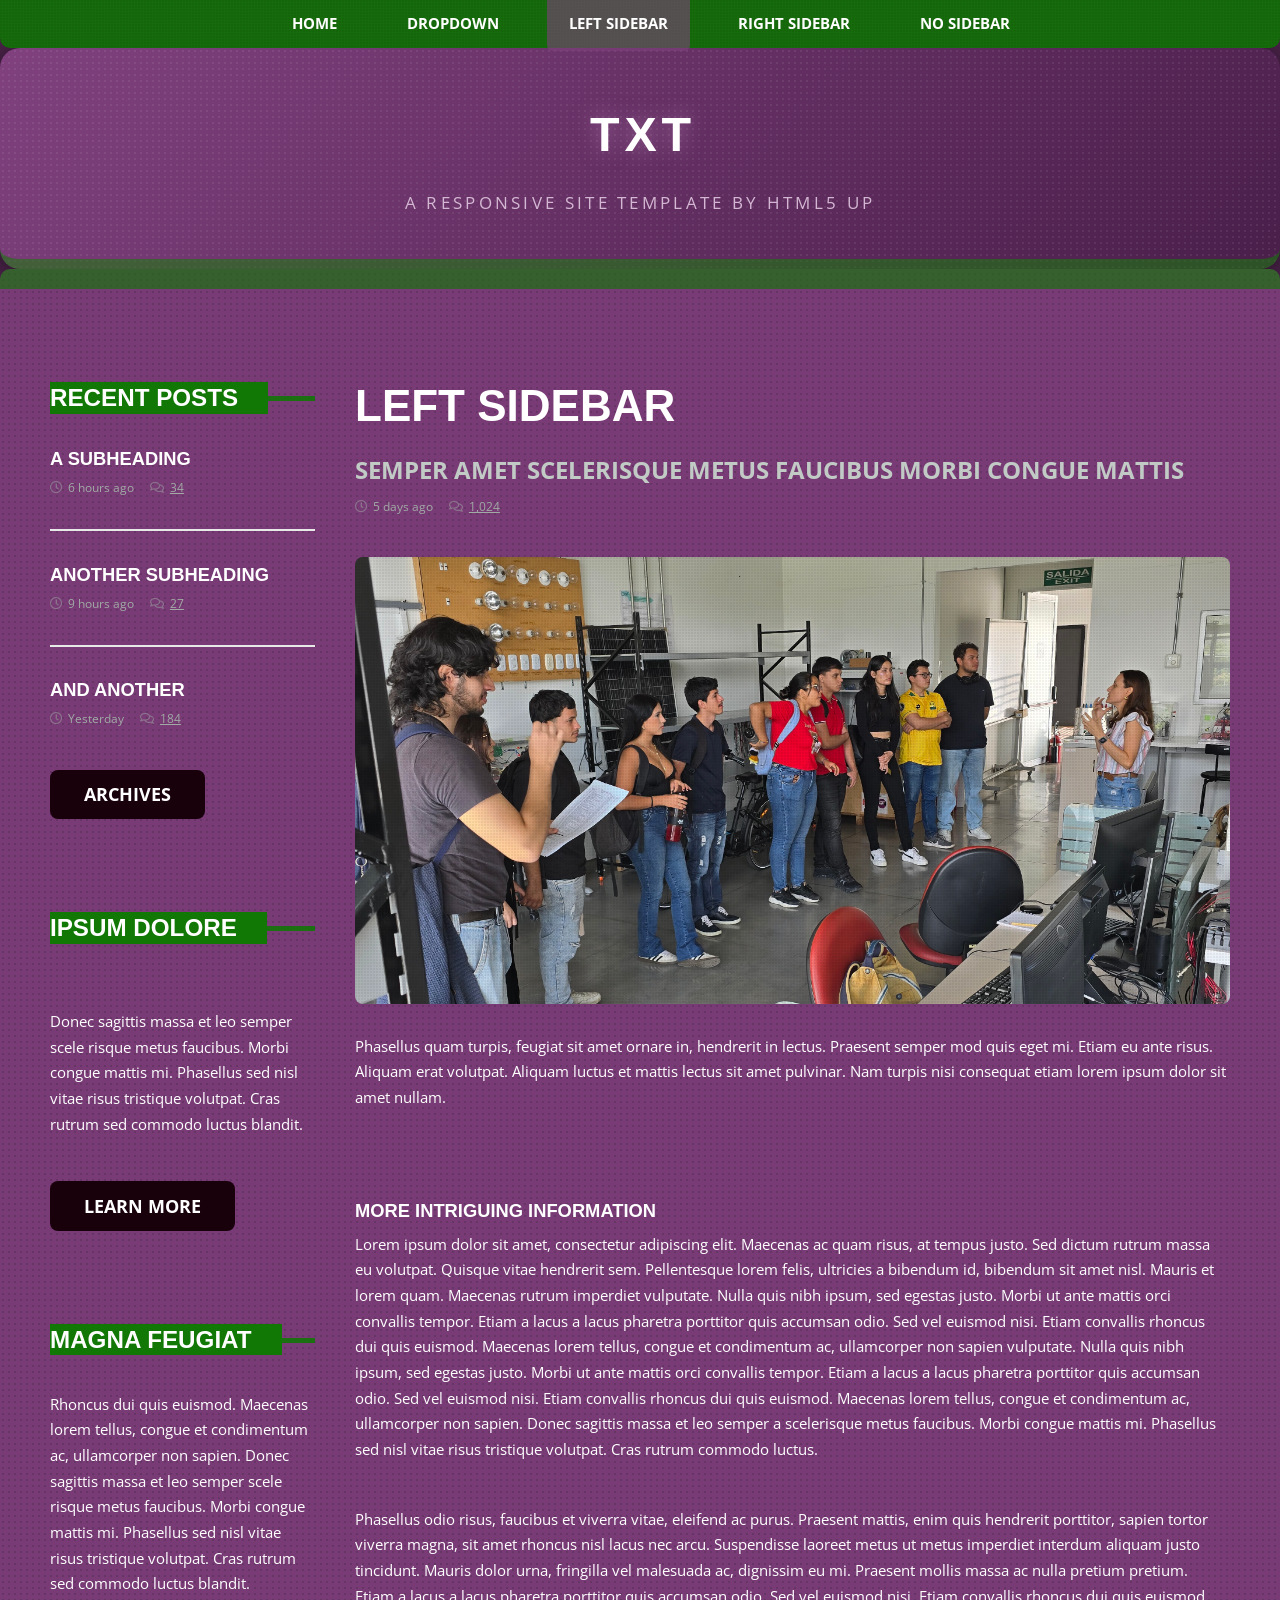
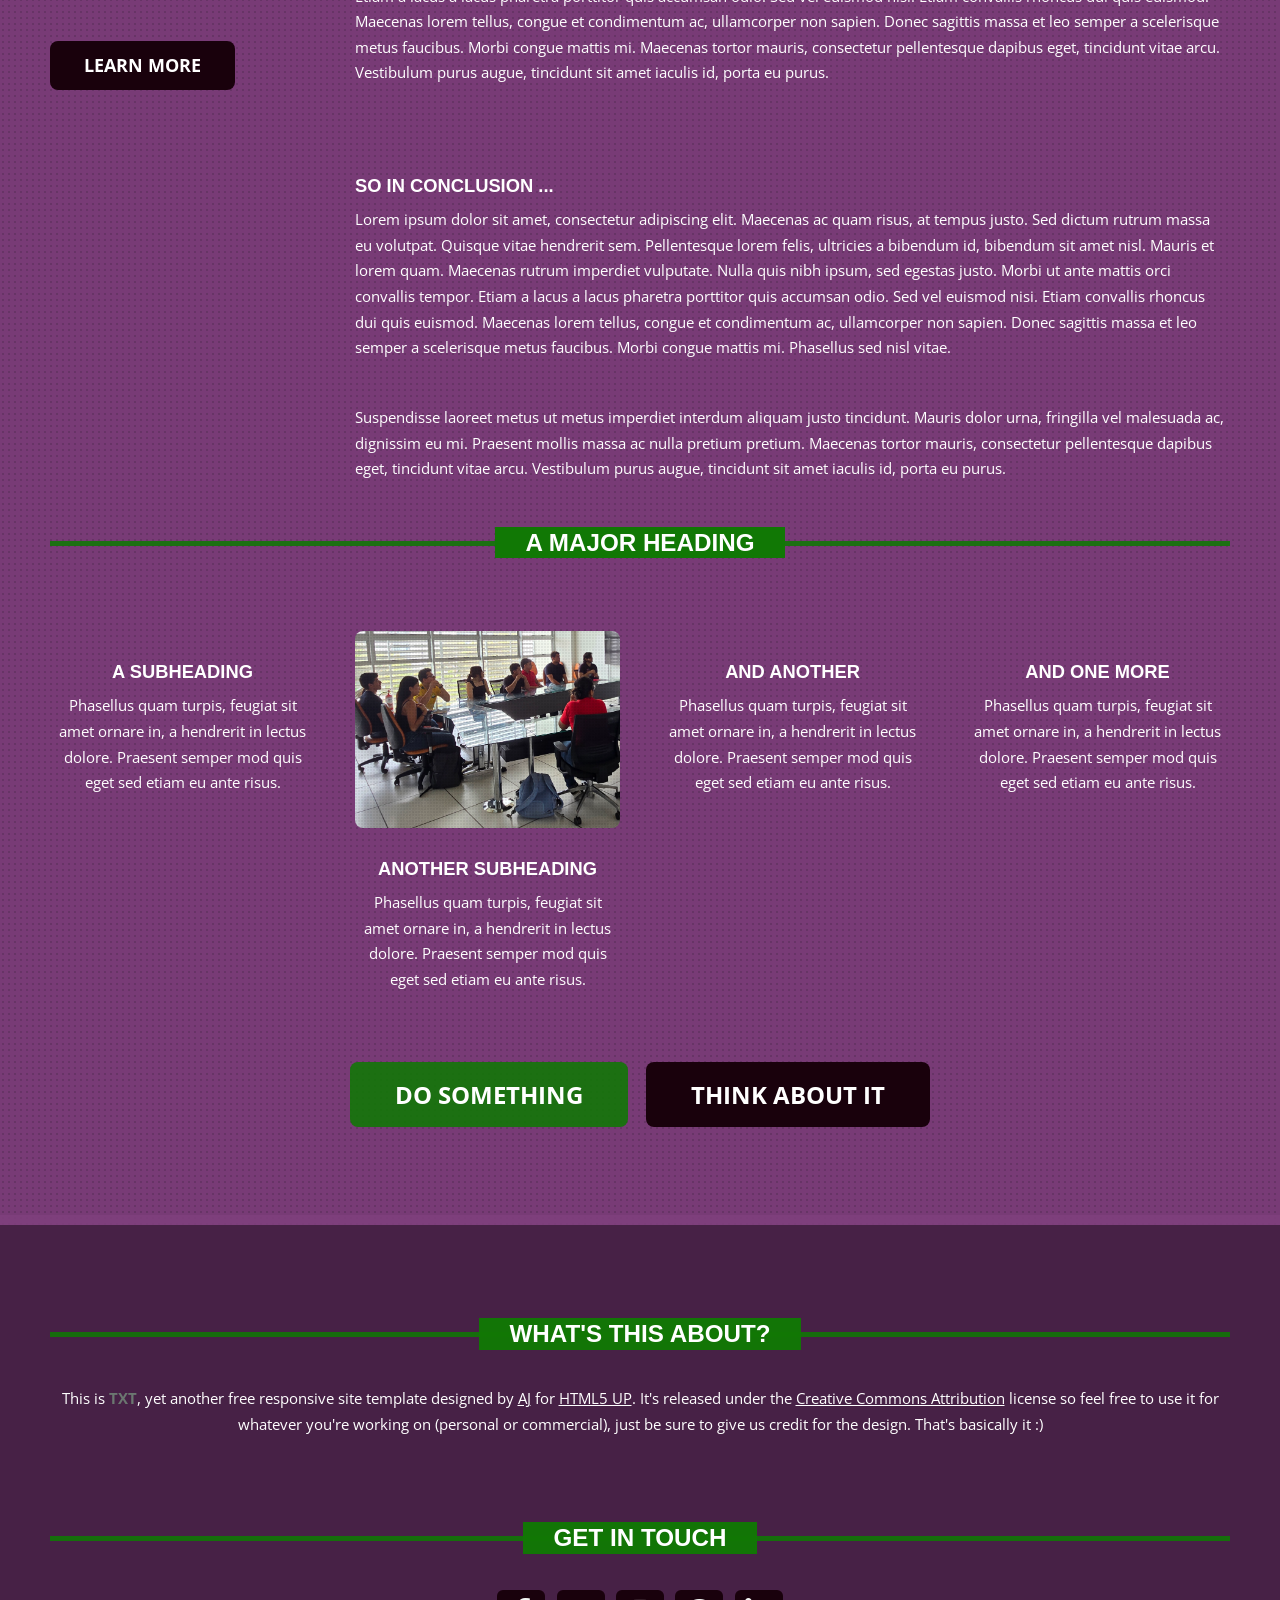
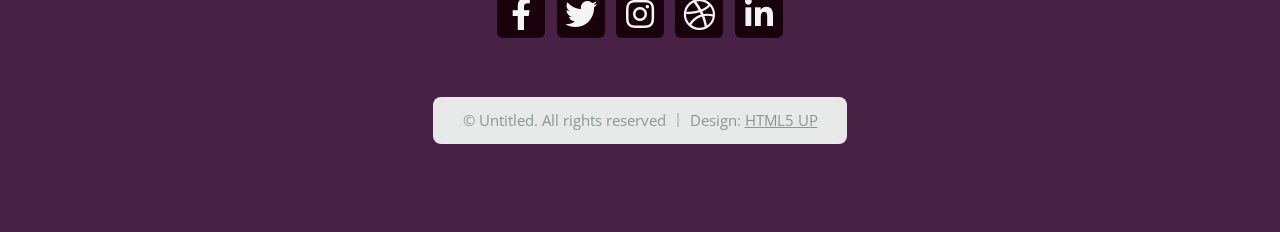
==== about_us.html @ 0527158d "News section added" ====
<!DOCTYPE HTML>
<!--
	TXT by HTML5 UP
	html5up.net | @ajlkn
	Free for personal and commercial use under the CCA 3.0 license (html5up.net/license)
-->
<html>
	<head>
		<title>Left Sidebar - TXT by HTML5 UP</title>
		<meta charset="utf-8" />
		<meta name="viewport" content="width=device-width, initial-scale=1, user-scalable=no" />
		<link rel="stylesheet" href="assets/css/main.css" />
	</head>
	<body class="is-preload">
		<div id="page-wrapper">

			<!-- Header -->
				<header id="header">
					<div class="logo container">
						<div>
							<h1><a href="index.html" id="logo">TXT</a></h1>
							<p>A responsive site template by HTML5 UP</p>
						</div>
					</div>
				</header>

			<!-- Nav -->
				<nav id="nav">
					<ul>
						<li><a href="index.html">Home</a></li>
						<li>
							<a href="#">Dropdown</a>
							<ul>
								<li><a href="#">Lorem ipsum dolor</a></li>
								<li><a href="#">Magna phasellus</a></li>
								<li>
									<a href="#">Phasellus consequat</a>
									<ul>
										<li><a href="#">Lorem ipsum dolor</a></li>
										<li><a href="#">Phasellus consequat</a></li>
										<li><a href="#">Magna phasellus</a></li>
										<li><a href="#">Etiam dolore nisl</a></li>
									</ul>
								</li>
								<li><a href="#">Veroeros feugiat</a></li>
							</ul>
						</li>
						<li class="current"><a href="left-sidebar.html">Left Sidebar</a></li>
						<li><a href="right-sidebar.html">Right Sidebar</a></li>
						<li><a href="no-sidebar.html">No Sidebar</a></li>
					</ul>
				</nav>

			<!-- Main -->
				<section id="main">
					<div class="container">
						<div class="row">
							<div class="col-3 col-12-medium">
								<div class="sidebar">

									<!-- Sidebar -->

										<!-- Recent Posts -->
											<section>
												<h2 class="major"><span>Recent Posts</span></h2>
												<ul class="divided">
													<li>
														<article class="box post-summary">
															<h3><a href="#">A Subheading</a></h3>
															<ul class="meta">
																<li class="icon fa-clock">6 hours ago</li>
																<li class="icon fa-comments"><a href="#">34</a></li>
															</ul>
														</article>
													</li>
													<li>
														<article class="box post-summary">
															<h3><a href="#">Another Subheading</a></h3>
															<ul class="meta">
																<li class="icon fa-clock">9 hours ago</li>
																<li class="icon fa-comments"><a href="#">27</a></li>
															</ul>
														</article>
													</li>
													<li>
														<article class="box post-summary">
															<h3><a href="#">And Another</a></h3>
															<ul class="meta">
																<li class="icon fa-clock">Yesterday</li>
																<li class="icon fa-comments"><a href="#">184</a></li>
															</ul>
														</article>
													</li>
												</ul>
												<a href="#" class="button alt">Archives</a>
											</section>

										<!-- Something -->
											<section>
												<h2 class="major"><span>Ipsum Dolore</span></h2>
												<a href="#" class="image featured"><img src="images/pic03.jpg" alt="" /></a>
												<p>
													Donec sagittis massa et leo semper scele risque metus faucibus. Morbi congue mattis mi.
													Phasellus sed nisl vitae risus tristique volutpat. Cras rutrum sed commodo luctus blandit.
												</p>
												<a href="#" class="button alt">Learn more</a>
											</section>

										<!-- Something -->
											<section>
												<h2 class="major"><span>Magna Feugiat</span></h2>
												<p>
													Rhoncus dui quis euismod. Maecenas lorem tellus, congue et condimentum ac, ullamcorper non sapien.
													Donec sagittis massa et leo semper scele risque metus faucibus. Morbi congue mattis mi.
													Phasellus sed nisl vitae risus tristique volutpat. Cras rutrum sed commodo luctus blandit.
												</p>
												<a href="#" class="button alt">Learn more</a>
											</section>

								</div>
							</div>
							<div class="col-9 col-12-medium imp-medium">
								<div class="content">

									<!-- Content -->

										<article class="box page-content">

											<header>
												<h2>Left Sidebar</h2>
												<p>Semper amet scelerisque metus faucibus morbi congue mattis</p>
												<ul class="meta">
													<li class="icon fa-clock">5 days ago</li>
													<li class="icon fa-comments"><a href="#">1,024</a></li>
												</ul>
											</header>

											<section>
												<span class="image featured"><img src="images/pic05.jpg" alt="" /></span>
												<p>
													Phasellus quam turpis, feugiat sit amet ornare in, hendrerit in lectus.
													Praesent semper mod quis eget mi. Etiam eu ante risus. Aliquam erat volutpat.
													Aliquam luctus et mattis lectus sit amet pulvinar. Nam turpis nisi
													consequat etiam lorem ipsum dolor sit amet nullam.
												</p>
											</section>

											<section>
												<h3>More intriguing information</h3>
												<p>
													Lorem ipsum dolor sit amet, consectetur adipiscing elit. Maecenas ac quam risus, at tempus
													justo. Sed dictum rutrum massa eu volutpat. Quisque vitae hendrerit sem. Pellentesque lorem felis,
													ultricies a bibendum id, bibendum sit amet nisl. Mauris et lorem quam. Maecenas rutrum imperdiet
													vulputate. Nulla quis nibh ipsum, sed egestas justo. Morbi ut ante mattis orci convallis tempor.
													Etiam a lacus a lacus pharetra porttitor quis accumsan odio. Sed vel euismod nisi. Etiam convallis
													rhoncus dui quis euismod. Maecenas lorem tellus, congue et condimentum ac, ullamcorper non sapien
													vulputate. Nulla quis nibh ipsum, sed egestas justo. Morbi ut ante mattis orci convallis tempor.
													Etiam a lacus a lacus pharetra porttitor quis accumsan odio. Sed vel euismod nisi. Etiam convallis
													rhoncus dui quis euismod. Maecenas lorem tellus, congue et condimentum ac, ullamcorper non sapien.
													Donec sagittis massa et leo semper a scelerisque metus faucibus. Morbi congue mattis mi.
													Phasellus sed nisl vitae risus tristique volutpat. Cras rutrum commodo luctus.
												</p>
												<p>
													Phasellus odio risus, faucibus et viverra vitae, eleifend ac purus. Praesent mattis, enim
													quis hendrerit porttitor, sapien tortor viverra magna, sit amet rhoncus nisl lacus nec arcu.
													Suspendisse laoreet metus ut metus imperdiet interdum aliquam justo tincidunt. Mauris dolor urna,
													fringilla vel malesuada ac, dignissim eu mi. Praesent mollis massa ac nulla pretium pretium.
													Etiam a lacus a lacus pharetra porttitor quis accumsan odio. Sed vel euismod nisi. Etiam convallis
													rhoncus dui quis euismod. Maecenas lorem tellus, congue et condimentum ac, ullamcorper non sapien.
													Donec sagittis massa et leo semper a scelerisque metus faucibus. Morbi congue mattis mi.
													Maecenas tortor mauris, consectetur pellentesque dapibus eget, tincidunt vitae arcu.
													Vestibulum purus augue, tincidunt sit amet iaculis id, porta eu purus.
												</p>
											</section>

											<section>
												<h3>So in conclusion ...</h3>
												<p>
													Lorem ipsum dolor sit amet, consectetur adipiscing elit. Maecenas ac quam risus, at tempus
													justo. Sed dictum rutrum massa eu volutpat. Quisque vitae hendrerit sem. Pellentesque lorem felis,
													ultricies a bibendum id, bibendum sit amet nisl. Mauris et lorem quam. Maecenas rutrum imperdiet
													vulputate. Nulla quis nibh ipsum, sed egestas justo. Morbi ut ante mattis orci convallis tempor.
													Etiam a lacus a lacus pharetra porttitor quis accumsan odio. Sed vel euismod nisi. Etiam convallis
													rhoncus dui quis euismod. Maecenas lorem tellus, congue et condimentum ac, ullamcorper non sapien.
													Donec sagittis massa et leo semper a scelerisque metus faucibus. Morbi congue mattis mi.
													Phasellus sed nisl vitae.
												</p>
												<p>
													Suspendisse laoreet metus ut metus imperdiet interdum aliquam justo tincidunt. Mauris dolor urna,
													fringilla vel malesuada ac, dignissim eu mi. Praesent mollis massa ac nulla pretium pretium.
													Maecenas tortor mauris, consectetur pellentesque dapibus eget, tincidunt vitae arcu.
													Vestibulum purus augue, tincidunt sit amet iaculis id, porta eu purus.
												</p>
											</section>

										</article>

								</div>
							</div>
							<div class="col-12">

								<!-- Features -->
									<section class="box features">
										<h2 class="major"><span>A Major Heading</span></h2>
										<div>
											<div class="row">
												<div class="col-3 col-6-medium col-12-small">

													<!-- Feature -->
														<section class="box feature">
															<a href="#" class="image featured"><img src="images/pic01.jpg" alt="" /></a>
															<h3><a href="#">A Subheading</a></h3>
															<p>
																Phasellus quam turpis, feugiat sit amet ornare in, a hendrerit in
																lectus dolore. Praesent semper mod quis eget sed etiam eu ante risus.
															</p>
														</section>

												</div>
												<div class="col-3 col-6-medium col-12-small">

													<!-- Feature -->
														<section class="box feature">
															<a href="#" class="image featured"><img src="images/pic02.jpg" alt="" /></a>
															<h3><a href="#">Another Subheading</a></h3>
															<p>
																Phasellus quam turpis, feugiat sit amet ornare in, a hendrerit in
																lectus dolore. Praesent semper mod quis eget sed etiam eu ante risus.
															</p>
														</section>

												</div>
												<div class="col-3 col-6-medium col-12-small">

													<!-- Feature -->
														<section class="box feature">
															<a href="#" class="image featured"><img src="images/pic03.jpg" alt="" /></a>
															<h3><a href="#">And Another</a></h3>
															<p>
																Phasellus quam turpis, feugiat sit amet ornare in, a hendrerit in
																lectus dolore. Praesent semper mod quis eget sed etiam eu ante risus.
															</p>
														</section>

												</div>
												<div class="col-3 col-6-medium col-12-small">

													<!-- Feature -->
														<section class="box feature">
															<a href="#" class="image featured"><img src="images/pic04.jpg" alt="" /></a>
															<h3><a href="#">And One More</a></h3>
															<p>
																Phasellus quam turpis, feugiat sit amet ornare in, a hendrerit in
																lectus dolore. Praesent semper mod quis eget sed etiam eu ante risus.
															</p>
														</section>

												</div>
												<div class="col-12">
													<ul class="actions">
														<li><a href="#" class="button large">Do Something</a></li>
														<li><a href="#" class="button alt large">Think About It</a></li>
													</ul>
												</div>
											</div>
										</div>
									</section>

							</div>
						</div>
					</div>
				</section>

			<!-- Footer -->
				<footer id="footer">
					<div class="container">
						<div class="row gtr-200">
							<div class="col-12">

								<!-- About -->
									<section>
										<h2 class="major"><span>What's this about?</span></h2>
										<p>
											This is <strong>TXT</strong>, yet another free responsive site template designed by
											<a href="http://twitter.com/ajlkn">AJ</a> for <a href="http://html5up.net">HTML5 UP</a>. It's released under the
											<a href="http://html5up.net/license/">Creative Commons Attribution</a> license so feel free to use it for
											whatever you're working on (personal or commercial), just be sure to give us credit for the design.
											That's basically it :)
										</p>
									</section>

							</div>
							<div class="col-12">

								<!-- Contact -->
									<section>
										<h2 class="major"><span>Get in touch</span></h2>
										<ul class="contact">
											<li><a class="icon brands fa-facebook-f" href="#"><span class="label">Facebook</span></a></li>
											<li><a class="icon brands fa-twitter" href="#"><span class="label">Twitter</span></a></li>
											<li><a class="icon brands fa-instagram" href="#"><span class="label">Instagram</span></a></li>
											<li><a class="icon brands fa-dribbble" href="#"><span class="label">Dribbble</span></a></li>
											<li><a class="icon brands fa-linkedin-in" href="#"><span class="label">LinkedIn</span></a></li>
										</ul>
									</section>

							</div>
						</div>

						<!-- Copyright -->
							<div id="copyright">
								<ul class="menu">
									<li>&copy; Untitled. All rights reserved</li><li>Design: <a href="http://html5up.net">HTML5 UP</a></li>
								</ul>
							</div>

					</div>
				</footer>

		</div>

		<!-- Scripts -->
			<script src="assets/js/jquery.min.js"></script>
			<script src="assets/js/jquery.dropotron.min.js"></script>
			<script src="assets/js/jquery.scrolly.min.js"></script>
			<script src="assets/js/browser.min.js"></script>
			<script src="assets/js/breakpoints.min.js"></script>
			<script src="assets/js/util.js"></script>
			<script src="assets/js/main.js"></script>

	</body>
</html>
---- assets/css/main.css ----
@import url("fontawesome-all.min.css");
@import url("https://fonts.googleapis.com/css?family=Open+Sans:400,400italic,700,700italic|Open+Sans+Condensed:700");

/*
	TXT by HTML5 UP
	html5up.net | @ajlkn
	Free for personal and commercial use under the CCA 3.0 license (html5up.net/license)
*/

html, body, div, span, applet, object,
iframe, h1, h2, h3, h4, h5, h6, p, blockquote,
pre, a, abbr, acronym, address, big, cite,
code, del, dfn, em, img, ins, kbd, q, s, samp,
small, strike, strong, sub, sup, tt, var, b,
u, i, center, dl, dt, dd, ol, ul, li, fieldset,
form, label, legend, table, caption, tbody,
tfoot, thead, tr, th, td, article, aside,
canvas, details, embed, figure, figcaption,
footer, header, hgroup, menu, nav, output, ruby,
section, summary, time, mark, audio, video {
	margin: 0;
	padding: 0;
	border: 0;
	font-size: 100%;
	font: inherit;
	vertical-align: baseline;}

article, aside, details, figcaption, figure,
footer, header, hgroup, menu, nav, section {
	display: block;}

body {
	line-height: 1;
}

ol, ul {
	list-style: none;
}

blockquote, q {
	quotes: none;
}

	blockquote:before, blockquote:after, q:before, q:after {
		content: '';
		content: none;
	}

table {
	border-collapse: collapse;
	border-spacing: 0;
}

body {
	-webkit-text-size-adjust: none;
}

mark {
	background-color: transparent;
	color: inherit;
}

input::-moz-focus-inner {
	border: 0;
	padding: 0;
}

input, select, textarea {
	-moz-appearance: none;
	-webkit-appearance: none;
	-ms-appearance: none;
	appearance: none;
}

/* Basic */

	html {
		box-sizing: border-box;
	}

	*, *:before, *:after {
		box-sizing: inherit;
	}

	body {
		background: #472146;
	}

		body.is-preload *, body.is-preload *:before, body.is-preload *:after {
			-moz-animation: none !important;
			-webkit-animation: none !important;
			-ms-animation: none !important;
			animation: none !important;
			-moz-transition: none !important;
			-webkit-transition: none !important;
			-ms-transition: none !important;
			transition: none !important;
		}

	body, input, textarea, select {
		font-family: 'Open Sans', sans-serif;
		font-weight: 400;
		color: #fff;
		font-size: 13pt;
		line-height: 2em;
	}

	h1, h2, h3, h4, h5, h6 {
		font-family: 'Helvetica', sans-serif;
		font-weight: 700;
		text-transform: uppercase;
		color: #fff;
		margin: 0 0 0.5em 0;
		line-height: 1.3;
	}

	h1 a, h2 a, h3 a, h4 a, h5 a, h6 a {
		text-decoration: none;
		color: inherit;
	}

	h2 {
		font-size: 1.65em;
	}

		h2.major {
			position: relative;
			border-top: solid 5px #107805e1;
			font-size: 1.65em;
			text-align: center;
			margin: 0 0 3em 0;
			top: 0.775em;
		}

			h2.major span {
				background: #117805;
				position: relative;
				display: inline-block;
				top: -0.775em;
				padding: 0 1.25em 0 1.25em;
			}

	h3, h4 {
		font-size: 1.25em;
	}

	a {
		color: #006376;
		text-decoration: underline;
	}

		a:hover {
			text-decoration: none;
		}

	b, strong {
		font-weight: 700;
		color: #6b7770;
	}

	i, em {
		font-style: italic;
	}

	br.clear {
		clear: both;
	}

	sub {
		position: relative;
		top: 0.5em;
		font-size: 0.8em;
	}

	sup {
		position: relative;
		top: -0.5em;
		font-size: 0.8em;
	}

	hr {
		border: 0;
		border-top: solid 2px #E7EAE8;
		margin: 0 0 3em 0;
	}

	blockquote {
		border-left: solid 5px #E7EAE8;
		padding: 1em 0 1em 1.5em;
		font-style: italic;
	}

	p, ul, ol, dl, table {
		margin-bottom: 3em;
	}

/* Section/Article */

	section, article {
		margin-bottom: 6em;
	}

		section > :last-child, section:last-child, article > :last-child, article:last-child {
			margin-bottom: 0;
		}

	header > p {
		display: block;
		font-family: 'Open Sans Condensed', sans-serif;
		font-weight: 700;
		text-transform: uppercase;
		color: #c1cac5;
	}

/* Container */

	.container {
		margin: 0 auto;
		max-width: 100%;
		width: 64em;
	}

		@media screen and (max-width: 1680px) {

			.container {
				width: 75em;
			}

		}

		@media screen and (max-width: 1280px) {

			.container {
				width: calc(100% - 100px);
			}

		}

		@media screen and (max-width: 980px) {

			.container {
				width: calc(100% - 100px);
			}

		}

		@media screen and (max-width: 736px) {

			.container {
				width: calc(100% - 40px);
			}

		}

		@media screen and (max-width: 360px) {

			.container {
				width: calc(100% - 30px);
			}

		}

/* Row */

	.row {
		display: flex;
		flex-wrap: wrap;
		box-sizing: border-box;
		align-items: stretch;
	}

		.row > * {
			box-sizing: border-box;
		}

		.row.gtr-uniform > * > :last-child {
			margin-bottom: 0;
		}

		.row.aln-left {
			justify-content: flex-start;
		}

		.row.aln-center {
			justify-content: center;
		}

		.row.aln-right {
			justify-content: flex-end;
		}

		.row.aln-top {
			align-items: flex-start;
		}

		.row.aln-middle {
			align-items: center;
		}

		.row.aln-bottom {
			align-items: flex-end;
		}

		.row > .imp {
			order: -1;
		}

		.row > .col-1 {
			width: 8.33333%;
		}

		.row > .off-1 {
			margin-left: 8.33333%;
		}

		.row > .col-2 {
			width: 16.66667%;
		}

		.row > .off-2 {
			margin-left: 16.66667%;
		}

		.row > .col-3 {
			width: 25%;
		}

		.row > .off-3 {
			margin-left: 25%;
		}

		.row > .col-4 {
			width: 33.33333%;
		}

		.row > .off-4 {
			margin-left: 33.33333%;
		}

		.row > .col-5 {
			width: 41.66667%;
		}

		.row > .off-5 {
			margin-left: 41.66667%;
		}

		.row > .col-6 {
			width: 50%;
		}

		.row > .off-6 {
			margin-left: 50%;
		}

		.row > .col-7 {
			width: 58.33333%;
		}

		.row > .off-7 {
			margin-left: 58.33333%;
		}

		.row > .col-8 {
			width: 66.66667%;
		}

		.row > .off-8 {
			margin-left: 66.66667%;
		}

		.row > .col-9 {
			width: 75%;
		}

		.row > .off-9 {
			margin-left: 75%;
		}

		.row > .col-10 {
			width: 83.33333%;
		}

		.row > .off-10 {
			margin-left: 83.33333%;
		}

		.row > .col-11 {
			width: 91.66667%;
		}

		.row > .off-11 {
			margin-left: 91.66667%;
		}

		.row > .col-12 {
			width: 100%;
		}

		.row > .off-12 {
			margin-left: 100%;
		}

		.row.gtr-0 {
			margin-top: 0px;
			margin-left: 0px;
		}

			.row.gtr-0 > * {
				padding: 0px 0 0 0px;
			}

			.row.gtr-0.gtr-uniform {
				margin-top: 0px;
			}

				.row.gtr-0.gtr-uniform > * {
					padding-top: 0px;
				}

		.row.gtr-25 {
			margin-top: -12.5px;
			margin-left: -12.5px;
		}

			.row.gtr-25 > * {
				padding: 12.5px 0 0 12.5px;
			}

			.row.gtr-25.gtr-uniform {
				margin-top: -12.5px;
			}

				.row.gtr-25.gtr-uniform > * {
					padding-top: 12.5px;
				}

		.row.gtr-50 {
			margin-top: -25px;
			margin-left: -25px;
		}

			.row.gtr-50 > * {
				padding: 25px 0 0 25px;
			}

			.row.gtr-50.gtr-uniform {
				margin-top: -25px;
			}

				.row.gtr-50.gtr-uniform > * {
					padding-top: 25px;
				}

		.row {
			margin-top: -50px;
			margin-left: -50px;
		}

			.row > * {
				padding: 50px 0 0 50px;
			}

			.row.gtr-uniform {
				margin-top: -50px;
			}

				.row.gtr-uniform > * {
					padding-top: 50px;
				}

		.row.gtr-150 {
			margin-top: -75px;
			margin-left: -75px;
		}

			.row.gtr-150 > * {
				padding: 75px 0 0 75px;
			}

			.row.gtr-150.gtr-uniform {
				margin-top: -75px;
			}

				.row.gtr-150.gtr-uniform > * {
					padding-top: 75px;
				}

		.row.gtr-200 {
			margin-top: -100px;
			margin-left: -100px;
		}

			.row.gtr-200 > * {
				padding: 100px 0 0 100px;
			}

			.row.gtr-200.gtr-uniform {
				margin-top: -100px;
			}

				.row.gtr-200.gtr-uniform > * {
					padding-top: 100px;
				}

		@media screen and (max-width: 1680px) {

			.row {
				display: flex;
				flex-wrap: wrap;
				box-sizing: border-box;
				align-items: stretch;
			}

				.row > * {
					box-sizing: border-box;
				}

				.row.gtr-uniform > * > :last-child {
					margin-bottom: 0;
				}

				.row.aln-left {
					justify-content: flex-start;
				}

				.row.aln-center {
					justify-content: center;
				}

				.row.aln-right {
					justify-content: flex-end;
				}

				.row.aln-top {
					align-items: flex-start;
				}

				.row.aln-middle {
					align-items: center;
				}

				.row.aln-bottom {
					align-items: flex-end;
				}

				.row > .imp-xlarge {
					order: -1;
				}

				.row > .col-1-xlarge {
					width: 8.33333%;
				}

				.row > .off-1-xlarge {
					margin-left: 8.33333%;
				}

				.row > .col-2-xlarge {
					width: 16.66667%;
				}

				.row > .off-2-xlarge {
					margin-left: 16.66667%;
				}

				.row > .col-3-xlarge {
					width: 25%;
				}

				.row > .off-3-xlarge {
					margin-left: 25%;
				}

				.row > .col-4-xlarge {
					width: 33.33333%;
				}

				.row > .off-4-xlarge {
					margin-left: 33.33333%;
				}

				.row > .col-5-xlarge {
					width: 41.66667%;
				}

				.row > .off-5-xlarge {
					margin-left: 41.66667%;
				}

				.row > .col-6-xlarge {
					width: 50%;
				}

				.row > .off-6-xlarge {
					margin-left: 50%;
				}

				.row > .col-7-xlarge {
					width: 58.33333%;
				}

				.row > .off-7-xlarge {
					margin-left: 58.33333%;
				}

				.row > .col-8-xlarge {
					width: 66.66667%;
				}

				.row > .off-8-xlarge {
					margin-left: 66.66667%;
				}

				.row > .col-9-xlarge {
					width: 75%;
				}

				.row > .off-9-xlarge {
					margin-left: 75%;
				}

				.row > .col-10-xlarge {
					width: 83.33333%;
				}

				.row > .off-10-xlarge {
					margin-left: 83.33333%;
				}

				.row > .col-11-xlarge {
					width: 91.66667%;
				}

				.row > .off-11-xlarge {
					margin-left: 91.66667%;
				}

				.row > .col-12-xlarge {
					width: 100%;
				}

				.row > .off-12-xlarge {
					margin-left: 100%;
				}

				.row.gtr-0 {
					margin-top: 0px;
					margin-left: 0px;
				}

					.row.gtr-0 > * {
						padding: 0px 0 0 0px;
					}

					.row.gtr-0.gtr-uniform {
						margin-top: 0px;
					}

						.row.gtr-0.gtr-uniform > * {
							padding-top: 0px;
						}

				.row.gtr-25 {
					margin-top: -12.5px;
					margin-left: -12.5px;
				}

					.row.gtr-25 > * {
						padding: 12.5px 0 0 12.5px;
					}

					.row.gtr-25.gtr-uniform {
						margin-top: -12.5px;
					}

						.row.gtr-25.gtr-uniform > * {
							padding-top: 12.5px;
						}

				.row.gtr-50 {
					margin-top: -25px;
					margin-left: -25px;
				}

					.row.gtr-50 > * {
						padding: 25px 0 0 25px;
					}

					.row.gtr-50.gtr-uniform {
						margin-top: -25px;
					}

						.row.gtr-50.gtr-uniform > * {
							padding-top: 25px;
						}

				.row {
					margin-top: -50px;
					margin-left: -50px;
				}

					.row > * {
						padding: 50px 0 0 50px;
					}

					.row.gtr-uniform {
						margin-top: -50px;
					}

						.row.gtr-uniform > * {
							padding-top: 50px;
						}

				.row.gtr-150 {
					margin-top: -75px;
					margin-left: -75px;
				}

					.row.gtr-150 > * {
						padding: 75px 0 0 75px;
					}

					.row.gtr-150.gtr-uniform {
						margin-top: -75px;
					}

						.row.gtr-150.gtr-uniform > * {
							padding-top: 75px;
						}

				.row.gtr-200 {
					margin-top: -100px;
					margin-left: -100px;
				}

					.row.gtr-200 > * {
						padding: 100px 0 0 100px;
					}

					.row.gtr-200.gtr-uniform {
						margin-top: -100px;
					}

						.row.gtr-200.gtr-uniform > * {
							padding-top: 100px;
						}

		}

		@media screen and (max-width: 1280px) {

			.row {
				display: flex;
				flex-wrap: wrap;
				box-sizing: border-box;
				align-items: stretch;
			}

				.row > * {
					box-sizing: border-box;
				}

				.row.gtr-uniform > * > :last-child {
					margin-bottom: 0;
				}

				.row.aln-left {
					justify-content: flex-start;
				}

				.row.aln-center {
					justify-content: center;
				}

				.row.aln-right {
					justify-content: flex-end;
				}

				.row.aln-top {
					align-items: flex-start;
				}

				.row.aln-middle {
					align-items: center;
				}

				.row.aln-bottom {
					align-items: flex-end;
				}

				.row > .imp-large {
					order: -1;
				}

				.row > .col-1-large {
					width: 8.33333%;
				}

				.row > .off-1-large {
					margin-left: 8.33333%;
				}

				.row > .col-2-large {
					width: 16.66667%;
				}

				.row > .off-2-large {
					margin-left: 16.66667%;
				}

				.row > .col-3-large {
					width: 25%;
				}

				.row > .off-3-large {
					margin-left: 25%;
				}

				.row > .col-4-large {
					width: 33.33333%;
				}

				.row > .off-4-large {
					margin-left: 33.33333%;
				}

				.row > .col-5-large {
					width: 41.66667%;
				}

				.row > .off-5-large {
					margin-left: 41.66667%;
				}

				.row > .col-6-large {
					width: 50%;
				}

				.row > .off-6-large {
					margin-left: 50%;
				}

				.row > .col-7-large {
					width: 58.33333%;
				}

				.row > .off-7-large {
					margin-left: 58.33333%;
				}

				.row > .col-8-large {
					width: 66.66667%;
				}

				.row > .off-8-large {
					margin-left: 66.66667%;
				}

				.row > .col-9-large {
					width: 75%;
				}

				.row > .off-9-large {
					margin-left: 75%;
				}

				.row > .col-10-large {
					width: 83.33333%;
				}

				.row > .off-10-large {
					margin-left: 83.33333%;
				}

				.row > .col-11-large {
					width: 91.66667%;
				}

				.row > .off-11-large {
					margin-left: 91.66667%;
				}

				.row > .col-12-large {
					width: 100%;
				}

				.row > .off-12-large {
					margin-left: 100%;
				}

				.row.gtr-0 {
					margin-top: 0px;
					margin-left: 0px;
				}

					.row.gtr-0 > * {
						padding: 0px 0 0 0px;
					}

					.row.gtr-0.gtr-uniform {
						margin-top: 0px;
					}

						.row.gtr-0.gtr-uniform > * {
							padding-top: 0px;
						}

				.row.gtr-25 {
					margin-top: -10px;
					margin-left: -10px;
				}

					.row.gtr-25 > * {
						padding: 10px 0 0 10px;
					}

					.row.gtr-25.gtr-uniform {
						margin-top: -10px;
					}

						.row.gtr-25.gtr-uniform > * {
							padding-top: 10px;
						}

				.row.gtr-50 {
					margin-top: -20px;
					margin-left: -20px;
				}

					.row.gtr-50 > * {
						padding: 20px 0 0 20px;
					}

					.row.gtr-50.gtr-uniform {
						margin-top: -20px;
					}

						.row.gtr-50.gtr-uniform > * {
							padding-top: 20px;
						}

				.row {
					margin-top: -40px;
					margin-left: -40px;
				}

					.row > * {
						padding: 40px 0 0 40px;
					}

					.row.gtr-uniform {
						margin-top: -40px;
					}

						.row.gtr-uniform > * {
							padding-top: 40px;
						}

				.row.gtr-150 {
					margin-top: -60px;
					margin-left: -60px;
				}

					.row.gtr-150 > * {
						padding: 60px 0 0 60px;
					}

					.row.gtr-150.gtr-uniform {
						margin-top: -60px;
					}

						.row.gtr-150.gtr-uniform > * {
							padding-top: 60px;
						}

				.row.gtr-200 {
					margin-top: -80px;
					margin-left: -80px;
				}

					.row.gtr-200 > * {
						padding: 80px 0 0 80px;
					}

					.row.gtr-200.gtr-uniform {
						margin-top: -80px;
					}

						.row.gtr-200.gtr-uniform > * {
							padding-top: 80px;
						}

		}

		@media screen and (max-width: 980px) {

			.row {
				display: flex;
				flex-wrap: wrap;
				box-sizing: border-box;
				align-items: stretch;
			}

				.row > * {
					box-sizing: border-box;
				}

				.row.gtr-uniform > * > :last-child {
					margin-bottom: 0;
				}

				.row.aln-left {
					justify-content: flex-start;
				}

				.row.aln-center {
					justify-content: center;
				}

				.row.aln-right {
					justify-content: flex-end;
				}

				.row.aln-top {
					align-items: flex-start;
				}

				.row.aln-middle {
					align-items: center;
				}

				.row.aln-bottom {
					align-items: flex-end;
				}

				.row > .imp-medium {
					order: -1;
				}

				.row > .col-1-medium {
					width: 8.33333%;
				}

				.row > .off-1-medium {
					margin-left: 8.33333%;
				}

				.row > .col-2-medium {
					width: 16.66667%;
				}

				.row > .off-2-medium {
					margin-left: 16.66667%;
				}

				.row > .col-3-medium {
					width: 25%;
				}

				.row > .off-3-medium {
					margin-left: 25%;
				}

				.row > .col-4-medium {
					width: 33.33333%;
				}

				.row > .off-4-medium {
					margin-left: 33.33333%;
				}

				.row > .col-5-medium {
					width: 41.66667%;
				}

				.row > .off-5-medium {
					margin-left: 41.66667%;
				}

				.row > .col-6-medium {
					width: 50%;
				}

				.row > .off-6-medium {
					margin-left: 50%;
				}

				.row > .col-7-medium {
					width: 58.33333%;
				}

				.row > .off-7-medium {
					margin-left: 58.33333%;
				}

				.row > .col-8-medium {
					width: 66.66667%;
				}

				.row > .off-8-medium {
					margin-left: 66.66667%;
				}

				.row > .col-9-medium {
					width: 75%;
				}

				.row > .off-9-medium {
					margin-left: 75%;
				}

				.row > .col-10-medium {
					width: 83.33333%;
				}

				.row > .off-10-medium {
					margin-left: 83.33333%;
				}

				.row > .col-11-medium {
					width: 91.66667%;
				}

				.row > .off-11-medium {
					margin-left: 91.66667%;
				}

				.row > .col-12-medium {
					width: 100%;
				}

				.row > .off-12-medium {
					margin-left: 100%;
				}

				.row.gtr-0 {
					margin-top: 0px;
					margin-left: 0px;
				}

					.row.gtr-0 > * {
						padding: 0px 0 0 0px;
					}

					.row.gtr-0.gtr-uniform {
						margin-top: 0px;
					}

						.row.gtr-0.gtr-uniform > * {
							padding-top: 0px;
						}

				.row.gtr-25 {
					margin-top: -12.5px;
					margin-left: -12.5px;
				}

					.row.gtr-25 > * {
						padding: 12.5px 0 0 12.5px;
					}

					.row.gtr-25.gtr-uniform {
						margin-top: -12.5px;
					}

						.row.gtr-25.gtr-uniform > * {
							padding-top: 12.5px;
						}

				.row.gtr-50 {
					margin-top: -25px;
					margin-left: -25px;
				}

					.row.gtr-50 > * {
						padding: 25px 0 0 25px;
					}

					.row.gtr-50.gtr-uniform {
						margin-top: -25px;
					}

						.row.gtr-50.gtr-uniform > * {
							padding-top: 25px;
						}

				.row {
					margin-top: -50px;
					margin-left: -50px;
				}

					.row > * {
						padding: 50px 0 0 50px;
					}

					.row.gtr-uniform {
						margin-top: -50px;
					}

						.row.gtr-uniform > * {
							padding-top: 50px;
						}

				.row.gtr-150 {
					margin-top: -75px;
					margin-left: -75px;
				}

					.row.gtr-150 > * {
						padding: 75px 0 0 75px;
					}

					.row.gtr-150.gtr-uniform {
						margin-top: -75px;
					}

						.row.gtr-150.gtr-uniform > * {
							padding-top: 75px;
						}

				.row.gtr-200 {
					margin-top: -100px;
					margin-left: -100px;
				}

					.row.gtr-200 > * {
						padding: 100px 0 0 100px;
					}

					.row.gtr-200.gtr-uniform {
						margin-top: -100px;
					}

						.row.gtr-200.gtr-uniform > * {
							padding-top: 100px;
						}

		}

		@media screen and (max-width: 736px) {

			.row {
				display: flex;
				flex-wrap: wrap;
				box-sizing: border-box;
				align-items: stretch;
			}

				.row > * {
					box-sizing: border-box;
				}

				.row.gtr-uniform > * > :last-child {
					margin-bottom: 0;
				}

				.row.aln-left {
					justify-content: flex-start;
				}

				.row.aln-center {
					justify-content: center;
				}

				.row.aln-right {
					justify-content: flex-end;
				}

				.row.aln-top {
					align-items: flex-start;
				}

				.row.aln-middle {
					align-items: center;
				}

				.row.aln-bottom {
					align-items: flex-end;
				}

				.row > .imp-small {
					order: -1;
				}

				.row > .col-1-small {
					width: 8.33333%;
				}

				.row > .off-1-small {
					margin-left: 8.33333%;
				}

				.row > .col-2-small {
					width: 16.66667%;
				}

				.row > .off-2-small {
					margin-left: 16.66667%;
				}

				.row > .col-3-small {
					width: 25%;
				}

				.row > .off-3-small {
					margin-left: 25%;
				}

				.row > .col-4-small {
					width: 33.33333%;
				}

				.row > .off-4-small {
					margin-left: 33.33333%;
				}

				.row > .col-5-small {
					width: 41.66667%;
				}

				.row > .off-5-small {
					margin-left: 41.66667%;
				}

				.row > .col-6-small {
					width: 50%;
				}

				.row > .off-6-small {
					margin-left: 50%;
				}

				.row > .col-7-small {
					width: 58.33333%;
				}

				.row > .off-7-small {
					margin-left: 58.33333%;
				}

				.row > .col-8-small {
					width: 66.66667%;
				}

				.row > .off-8-small {
					margin-left: 66.66667%;
				}

				.row > .col-9-small {
					width: 75%;
				}

				.row > .off-9-small {
					margin-left: 75%;
				}

				.row > .col-10-small {
					width: 83.33333%;
				}

				.row > .off-10-small {
					margin-left: 83.33333%;
				}

				.row > .col-11-small {
					width: 91.66667%;
				}

				.row > .off-11-small {
					margin-left: 91.66667%;
				}

				.row > .col-12-small {
					width: 100%;
				}

				.row > .off-12-small {
					margin-left: 100%;
				}

				.row.gtr-0 {
					margin-top: 0px;
					margin-left: 0px;
				}

					.row.gtr-0 > * {
						padding: 0px 0 0 0px;
					}

					.row.gtr-0.gtr-uniform {
						margin-top: 0px;
					}

						.row.gtr-0.gtr-uniform > * {
							padding-top: 0px;
						}

				.row.gtr-25 {
					margin-top: -5px;
					margin-left: -5px;
				}

					.row.gtr-25 > * {
						padding: 5px 0 0 5px;
					}

					.row.gtr-25.gtr-uniform {
						margin-top: -5px;
					}

						.row.gtr-25.gtr-uniform > * {
							padding-top: 5px;
						}

				.row.gtr-50 {
					margin-top: -10px;
					margin-left: -10px;
				}

					.row.gtr-50 > * {
						padding: 10px 0 0 10px;
					}

					.row.gtr-50.gtr-uniform {
						margin-top: -10px;
					}

						.row.gtr-50.gtr-uniform > * {
							padding-top: 10px;
						}

				.row {
					margin-top: -20px;
					margin-left: -20px;
				}

					.row > * {
						padding: 20px 0 0 20px;
					}

					.row.gtr-uniform {
						margin-top: -20px;
					}

						.row.gtr-uniform > * {
							padding-top: 20px;
						}

				.row.gtr-150 {
					margin-top: -30px;
					margin-left: -30px;
				}

					.row.gtr-150 > * {
						padding: 30px 0 0 30px;
					}

					.row.gtr-150.gtr-uniform {
						margin-top: -30px;
					}

						.row.gtr-150.gtr-uniform > * {
							padding-top: 30px;
						}

				.row.gtr-200 {
					margin-top: -40px;
					margin-left: -40px;
				}

					.row.gtr-200 > * {
						padding: 40px 0 0 40px;
					}

					.row.gtr-200.gtr-uniform {
						margin-top: -40px;
					}

						.row.gtr-200.gtr-uniform > * {
							padding-top: 40px;
						}

		}

		@media screen and (max-width: 360px) {

			.row {
				display: flex;
				flex-wrap: wrap;
				box-sizing: border-box;
				align-items: stretch;
			}

				.row > * {
					box-sizing: border-box;
				}

				.row.gtr-uniform > * > :last-child {
					margin-bottom: 0;
				}

				.row.aln-left {
					justify-content: flex-start;
				}

				.row.aln-center {
					justify-content: center;
				}

				.row.aln-right {
					justify-content: flex-end;
				}

				.row.aln-top {
					align-items: flex-start;
				}

				.row.aln-middle {
					align-items: center;
				}

				.row.aln-bottom {
					align-items: flex-end;
				}

				.row > .imp-xsmall {
					order: -1;
				}

				.row > .col-1-xsmall {
					width: 8.33333%;
				}

				.row > .off-1-xsmall {
					margin-left: 8.33333%;
				}

				.row > .col-2-xsmall {
					width: 16.66667%;
				}

				.row > .off-2-xsmall {
					margin-left: 16.66667%;
				}

				.row > .col-3-xsmall {
					width: 25%;
				}

				.row > .off-3-xsmall {
					margin-left: 25%;
				}

				.row > .col-4-xsmall {
					width: 33.33333%;
				}

				.row > .off-4-xsmall {
					margin-left: 33.33333%;
				}

				.row > .col-5-xsmall {
					width: 41.66667%;
				}

				.row > .off-5-xsmall {
					margin-left: 41.66667%;
				}

				.row > .col-6-xsmall {
					width: 50%;
				}

				.row > .off-6-xsmall {
					margin-left: 50%;
				}

				.row > .col-7-xsmall {
					width: 58.33333%;
				}

				.row > .off-7-xsmall {
					margin-left: 58.33333%;
				}

				.row > .col-8-xsmall {
					width: 66.66667%;
				}

				.row > .off-8-xsmall {
					margin-left: 66.66667%;
				}

				.row > .col-9-xsmall {
					width: 75%;
				}

				.row > .off-9-xsmall {
					margin-left: 75%;
				}

				.row > .col-10-xsmall {
					width: 83.33333%;
				}

				.row > .off-10-xsmall {
					margin-left: 83.33333%;
				}

				.row > .col-11-xsmall {
					width: 91.66667%;
				}

				.row > .off-11-xsmall {
					margin-left: 91.66667%;
				}

				.row > .col-12-xsmall {
					width: 100%;
				}

				.row > .off-12-xsmall {
					margin-left: 100%;
				}

				.row.gtr-0 {
					margin-top: 0px;
					margin-left: 0px;
				}

					.row.gtr-0 > * {
						padding: 0px 0 0 0px;
					}

					.row.gtr-0.gtr-uniform {
						margin-top: 0px;
					}

						.row.gtr-0.gtr-uniform > * {
							padding-top: 0px;
						}

				.row.gtr-25 {
					margin-top: -3.75px;
					margin-left: -3.75px;
				}

					.row.gtr-25 > * {
						padding: 3.75px 0 0 3.75px;
					}

					.row.gtr-25.gtr-uniform {
						margin-top: -3.75px;
					}

						.row.gtr-25.gtr-uniform > * {
							padding-top: 3.75px;
						}

				.row.gtr-50 {
					margin-top: -7.5px;
					margin-left: -7.5px;
				}

					.row.gtr-50 > * {
						padding: 7.5px 0 0 7.5px;
					}

					.row.gtr-50.gtr-uniform {
						margin-top: -7.5px;
					}

						.row.gtr-50.gtr-uniform > * {
							padding-top: 7.5px;
						}

				.row {
					margin-top: -15px;
					margin-left: -15px;
				}

					.row > * {
						padding: 15px 0 0 15px;
					}

					.row.gtr-uniform {
						margin-top: -15px;
					}

						.row.gtr-uniform > * {
							padding-top: 15px;
						}

				.row.gtr-150 {
					margin-top: -22.5px;
					margin-left: -22.5px;
				}

					.row.gtr-150 > * {
						padding: 22.5px 0 0 22.5px;
					}

					.row.gtr-150.gtr-uniform {
						margin-top: -22.5px;
					}

						.row.gtr-150.gtr-uniform > * {
							padding-top: 22.5px;
						}

				.row.gtr-200 {
					margin-top: -30px;
					margin-left: -30px;
				}

					.row.gtr-200 > * {
						padding: 30px 0 0 30px;
					}

					.row.gtr-200.gtr-uniform {
						margin-top: -30px;
					}

						.row.gtr-200.gtr-uniform > * {
							padding-top: 30px;
						}

		}

/* Image */

	.image {
		position: relative;
		display: inline-block;
		border-radius: 8px;
	}

		.image img {
			display: block;
			width: 100%;
			border-radius: 8px;
		}

		.image:before {
			content: '';
			position: absolute;
			left: 0;
			top: 0;
			width: 100%;
			height: 100%;
			background: url("images/overlay.png");
			border-radius: 8px;
		}

		.image.fit {
			display: block;
			width: 100%;
		}

		.image.featured {
			display: block;
			width: 100%;
			margin: 0 0 2em 0;
		}

		.image.left {
			float: left;
			margin: 0 2em 2em 0;
		}

		.image.centered {
			display: block;
			margin: 0 0 2em 0;
		}

			.image.centered img {
				margin: 0 auto;
				width: auto;
			}

/* Button */

	input[type="button"],
	input[type="submit"],
	input[type="reset"],
	button,
	.button {
		-webkit-appearance: none;
		display: inline-block;
		font-family: 'Open Sans Condensed', sans-serif;
		font-weight: 700;
		text-transform: uppercase;
		text-decoration: none;
		background: #107805e1;
		color: #fff;
		border: 0;
		line-height: 1em;
		border-radius: 8px;
		outline: 0;
		cursor: pointer;
		-moz-transition: background-color .2s ease-in-out;
		-webkit-transition: background-color .2s ease-in-out;
		-o-transition: background-color .2s ease-in-out;
		-ms-transition: background-color .2s ease-in-out;
		transition: background-color .2s ease-in-out;
		font-size: 1.25em;
		padding: 0.85em 1.85em;
		text-align: center;
	}

		input[type="button"]:hover,
		input[type="submit"]:hover,
		input[type="reset"]:hover,
		button:hover,
		.button:hover {
			background: #c1edbb;
		}

		input[type="button"]:active,
		input[type="submit"]:active,
		input[type="reset"]:active,
		button:active,
		.button:active {
			background: #a1cd9b;
		}

		input[type="button"].alt,
		input[type="submit"].alt,
		input[type="reset"].alt,
		button.alt,
		.button.alt {
			background: #19010c;
		}

			input[type="button"].alt:hover,
			input[type="submit"].alt:hover,
			input[type="reset"].alt:hover,
			button.alt:hover,
			.button.alt:hover {
				background: #d5ccd5;
			}

			input[type="button"].alt:active,
			input[type="submit"].alt:active,
			input[type="reset"].alt:active,
			button.alt:active,
			.button.alt:active {
				background: #b1bab5;
			}

		input[type="button"].large,
		input[type="submit"].large,
		input[type="reset"].large,
		button.large,
		.button.large {
			font-size: 1.65em;
		}

/* List */

	ul {
		list-style: disc;
		padding-left: 1em;
	}

		ul li {
			padding-left: 0.5em;
		}

	ol {
		list-style: decimal;
		padding-left: 1.25em;
	}

		ol li {
			padding-left: 0.25em;
		}

/* Divided */

	ul.divided {
		list-style: none;
		padding-left: 0;
	}

		ul.divided > li {
			border-top: solid 2px #e7eae8;
			padding-top: 2.35em;
			margin-top: 2.35em;
			padding-left: 0;
		}

			ul.divided > li:first-child {
				border-top: 0;
				padding-top: 0;
				margin-top: 0;
			}

/* Actions */

	ul.actions {
		list-style: none;
		padding-left: 0;
		text-align: center;
		margin: 2em 0 0 0;
	}

		ul.actions li {
			display: inline-block;
			margin: 0 0 0 1em;
			padding-left: 0;
		}

			ul.actions li:first-child {
				margin-left: 0;
			}

/* Contact */

	ul.contact {
		list-style: none;
		padding-left: 0;
		cursor: default;
	}

		ul.contact li {
			-moz-transition: top .15s ease-in-out;
			-webkit-transition: top .15s ease-in-out;
			-ms-transition: top .15s ease-in-out;
			transition: top .15s ease-in-out;
			position: relative;
			display: inline-block;
			margin: 0 0.25em 0 0.25em;
			top: 0;
			padding-left: 0;
		}

			ul.contact li a {
				-moz-transition: background-color .2s ease-in-out;
				-webkit-transition: background-color .2s ease-in-out;
				-ms-transition: background-color .2s ease-in-out;
				transition: background-color .2s ease-in-out;
				display: block;
				position: relative;
				width: 48px;
				height: 48px;
				border-radius: 6px;
				outline: 0;
				background: #19010c;
				text-align: center;
			}

				ul.contact li a:before {
					color: #f2f5f3;
					font-size: 32px;
					line-height: 48px;
				}

			ul.contact li:hover {
				top: -5px;
			}

				ul.contact li:hover a.fa-facebook {
					background-color: #3C5A98;
				}

				ul.contact li:hover a.fa-twitter {
					background-color: #2DAAE4;
				}

				ul.contact li:hover a.fa-dribbble {
					background-color: #C4376B;
				}

				ul.contact li:hover a.fa-linkedin {
					background-color: #006599;
				}

				ul.contact li:hover a.fa-instagram {
					background-color: #2E5E86;
				}

				ul.contact li:hover a.fa-google-plus {
					background-color: #DA2713;
				}

			ul.contact li:active {
				top: 0;
			}

/* Special */

	ul.special {
		list-style: none;
		padding-left: 0;
		cursor: default;
		position: relative;
		margin: -2em 0 4em -2em;
	}

		ul.special li {
			-moz-transition: top .15s ease-in-out;
			-webkit-transition: top .15s ease-in-out;
			-ms-transition: top .15s ease-in-out;
			transition: top .15s ease-in-out;
			position: relative;
			display: inline-block;
			top: 0;
			padding: 2em 0 0 2em;
		}

			ul.special li a {
				display: block;
				outline: 0;
			}

				ul.special li a:before {
					-moz-transition: background-color .2s ease-in-out;
					-webkit-transition: background-color .2s ease-in-out;
					-ms-transition: background-color .2s ease-in-out;
					transition: background-color .2s ease-in-out;
					display: block;
					text-align: center;
					background: #c1cac5;
					border-radius: 100%;
					width: 2.25em;
					height: 2.25em;
					line-height: 2.175em;
					font-size: 5em;
					color: #fff;
				}

			ul.special li:hover {
				top: -1em;
			}

				ul.special li:hover a:before {
					background: #b9d2ce;
				}

/* Meta */

	ul.meta {
		font-size: 0.85em;
		color: #a1aaa5;
		list-style: none;
		padding-left: 0;
	}

		ul.meta li {
			position: relative;
			display: inline-block;
			margin-left: 1em;
			padding-left: 0;
		}

			ul.meta li a {
				color: inherit;
				outline: 0;
			}

			ul.meta li:first-child {
				margin-left: 0;
			}

			ul.meta li:before {
				opacity: 0.5;
				cursor: default;
				margin-right: 0.5em;
			}

/* Menu */

	ul.menu {
		list-style: none;
		padding-left: 0;
	}

		ul.menu li {
			border-left: solid 1px #E7EAE8;
			display: inline-block;
			padding: 0 0 0 0.75em;
			margin: 0 0 0 0.75em;
		}

			ul.menu li:first-child {
				border-left: 0;
				margin-left: 0;
				padding-left: 0;
			}

/* Forms */

	form label {
		display: block;
		margin: 0 0 1em 0;
		font-family: 'Open Sans Condensed', sans-serif;
		font-weight: 700;
		text-transform: uppercase;
		color: #6b7770;
	}

	form input[type="text"],
	form input[type="email"],
	form input[type="password"],
	form select,
	form textarea {
		-webkit-appearance: none;
		display: block;
		width: 100%;
		border-radius: 8px;
		border: solid 2px #E7EAE8;
	}

		form input[type="text"]:focus,
		form input[type="email"]:focus,
		form input[type="password"]:focus,
		form select:focus,
		form textarea:focus {
			border-color: #a1cd9b;
		}

	form input[type="text"],
	form input[type="email"],
	form input[type="password"],
	form select {
		line-height: 3em;
		padding: 0 1em;
	}

	form textarea {
		min-height: 9em;
		padding: 1em;
	}

	form ::-webkit-input-placeholder {
		color: #555 !important;
	}

	form :-moz-placeholder {
		color: #555 !important;
	}

	form ::-moz-placeholder {
		color: #555 !important;
	}

	form :-ms-input-placeholder {
		color: #555 !important;
	}

	form ::-moz-focus-inner {
		border: 0;
	}

/* Tables */

	table {
		width: 100%;
	}

		table.default {
			width: 100%;
		}

			table.default tr {
				border-top: solid 2px #E7EAE8;
			}

				table.default tr:first-child {
					border-top: 0;
				}

			table.default td {
				padding: 0.5em 1em 0.5em 1em;
			}

			table.default th {
				text-align: left;
				padding: 0.5em 1em 0.5em 1em;
				margin: 0 0 1em 0;
				font-family: 'Open Sans Condensed', sans-serif;
				font-weight: 700;
				text-transform: uppercase;
				color: #6b7770;
			}

			table.default thead {
				background: #E7EAE8;
				color: #fff;
			}

/* Box */

	.box.highlight {
		text-align: center;
	}

		.box.highlight h2 {
			font-size: 3em;
			margin: 0 0 0.25em 0;
		}

		.box.highlight header > p {
			font-size: 1.65em;
			margin: 0 0 1.5em 0;
		}

	.box.feature {
		text-align: center;
	}

	.box.post header {
		margin: 0 0 2.5em 0;
	}

	.box.post h3 {
		font-size: 3em;
		margin: 0 0 0.25em 0;
	}

	.box.post header > p {
		font-size: 1.65em;
		margin: 0 0 0.5em 0;
	}

	.box.post ul.meta {
		margin: 0 0 0.5em 0;
	}

	.box.post-summary h3 {
		line-height: 1em;
		margin: 0 0 0.75em 0;
	}

	.box.post-summary .meta {
		margin: 0;
		line-height: 1em;
	}

	.box.page-content header {
		margin: 0 0 2.5em 0;
	}

	.box.page-content h2 {
		font-size: 3em;
		margin: 0 0 0.5em 0;
	}

	.box.page-content header > p {
		font-size: 1.65em;
		margin: 0 0 0.5em 0;
	}

	.box.page-content ul.meta {
		margin: 0 0 0.5em 0;
	}

/* Icons */

	.icon {
		text-decoration: none;
		position: relative;
		text-decoration: none;
	}

		.icon:before {
			-moz-osx-font-smoothing: grayscale;
			-webkit-font-smoothing: antialiased;
			display: inline-block;
			font-style: normal;
			font-variant: normal;
			text-rendering: auto;
			line-height: 1;
			text-transform: none !important;
			font-family: 'Font Awesome 5 Free';
			font-weight: 400;
		}

		.icon:before {
			line-height: inherit;
		}

		.icon > .label {
			display: none;
		}

		.icon.solid:before {
			font-weight: 900;
		}

		.icon.brands:before {
			font-family: 'Font Awesome 5 Brands';
		}

/* Page Wrapper */

	#page-wrapper > section {
		margin-bottom: 0;
	}

/* Header */

	#header {
    text-align: center;
    font-family: 'Open Sans Condensed', sans-serif;
    font-weight: 700;
    text-transform: uppercase;
    padding: 2.5em 0 2em 0;
    background: #6b2e69;
    background-image: 
        radial-gradient(circle, #ffffff12 1px, transparent 1px),
        linear-gradient(135deg, #80417e 0%, #4a1f4a 100%);
    background-size: 6px 6px, cover;
    margin: 0 auto;
    border-bottom: 10px solid #1178058c;
	border-radius: 20px;
    box-shadow: 0 4px 20px rgba(0,0,0,0.4);
}

#header .logo {
    position: relative;
    text-align: center;
}

#header .header-box {
    display: inline-block;
    padding: 0.6em 2.5em;
    border: 2px solid #107805e1;
    border-bottom-left-radius: 10px;
    border-bottom-right-radius: 10px;
    background: rgba(0,0,0,0.15);
}

#header #logo {
    width: 100px;
    height: auto;
    display: block;
    margin: 0 auto 0.5em auto;
}

#header #logo {
    width: 100px;
    height: auto;
    display: block;
    margin: 0 auto 0.5em auto;
}

#header .logo h1 {
    display: block;
    font-size: 2.2em;
    margin: 0 0 0.15em 0;
    letter-spacing: 0.1em;
}

#header .logo h1 a {
    color: #ffffff;
    text-decoration: none;
    text-shadow: 0 0 20px rgba(200, 150, 200, 0.5);
}

#header .logo p {
    display: block;           
    font-size: 0.75em;
    color: #d4b8d3;
    letter-spacing: 0.2em;
    margin: 0;
    font-weight: 400;
    text-transform: uppercase;
}

#header .image img {
			width: 100px; 
    		height: auto; 
			border: none !important;
    		background: none !important;
    		padding: 0 !important;
		}

/* Nav */

	body {
		padding-top: 3.25em;
	}

	#nav {
		position: fixed;
		top: 0;
		left: 0;
		z-index: 1000;
		background-color: #107805e1;
		background-image: url("images/overlay.png");
		width: 100%;
		height: 3.25em;
		line-height: 3.25em;
		text-align: center;
		font-family: 'Open Sans Condensed', sans-serif;
		font-weight: 700;
		text-transform: uppercase;
		cursor: default;
		border-bottom-left-radius: 10px;
		border-bottom-right-radius: 10px;
	}

		#nav ul {
			position: relative;
			z-index: 1001;
		}

		#nav li {
			display: inline-block;
			margin: 0 0.5em 0 0.5em;
			top: 0;
			position: relative;
			-moz-transition: top .15s ease-in-out;
			-webkit-transition: top .15s ease-in-out;
			-o-transition: top .15s ease-in-out;
			-ms-transition: top .15s ease-in-out;
			transition: top .15s ease-in-out;
		}

			#nav li > ul {
				display: none;
			}

			#nav li a, #nav li span {
				-moz-transition: background-color .075s ease-in-out, color .075s ease-in-out;
				-webkit-transition: background-color .075s ease-in-out, color .075s ease-in-out;
				-ms-transition: background-color .075s ease-in-out, color .075s ease-in-out;
				transition: background-color .075s ease-in-out, color .075s ease-in-out;
				position: relative;
				display: block;
				text-decoration: none;
				color: #fff;
				top: -6px;
				padding: 6px 1.5em 0.25em 1.5em;
				border-bottom-left-radius: 6px;
				border-bottom-right-radius: 6px;
				outline: 0;
			}

			#nav li:hover, #nav li.active {
				top: 3px;
			}

			#nav li:hover a, #nav li:hover span {
				background: #c1c1ca;
				color: #fff;
			}

			#nav li.active a, #nav li.active span {
				background: #C1CAC5;
				color: #fff;
			}

			#nav li.current a {
				background: #80417e98;
				color: #fff;
			}

	.dropotron {
		list-style: none;
		background: #6B7770;
		color: #fff;
		border-radius: 6px;
		line-height: 2.75em;
		text-align: center;
		font-family: 'Open Sans Condensed', sans-serif;
		font-weight: 700;
		text-transform: uppercase;
		padding: 1em 0;
		text-align: left;
		min-width: 14em;
		margin-top: -1em;
		box-shadow: 0 1em 2em 0 rgba(0, 0, 0, 0.1);
	}

		.dropotron li {
			padding-left: 0;
		}

			.dropotron li > a, .dropotron li > span {
				display: block;
				color: #D7DAD8;
				text-decoration: none;
				padding: 0 1.25em;
			}

			.dropotron li:hover > a, .dropotron li:hover > span {
				color: #fff;
				background: #7B8780;
			}

			.dropotron li.active > a, .dropotron li.active > span {
				color: #fff;
				background: #7B8780;
			}

			.dropotron li:first-child {
				border-top: 0;
			}

		.dropotron.level-0 {
			margin-top: 1em;
			font-size: 0.9em;
		}

			.dropotron.level-0:before {
				content: '';
				position: absolute;
				left: 50%;
				margin-left: -1em;
				top: -0.65em;
				border-bottom: solid 1em #6B7770;
				border-left: solid 1em transparent;
				border-right: solid 1em transparent;
			}

/* Banner */

	#banner {
		position: relative;
		background-image: url("images/overlay.png"), url("images/overlay.png"), url("images/Potential_banner.png");
		background-position: top left, top left, center center;
		background-repeat: repeat, repeat, no-repeat;
		background-size: auto, auto, cover;
		z-index: 1;
		padding: 11em 0;
	}
		

		#banner .content {
			position: relative;
			background-color: #7278735f;
			background-image: url("images/overlay.png"), url("images/highlight.png");
			background-position: top left, center center;
			background-size: auto, 100% 250%;
			background-repeat: repeat, no-repeat;
			text-align: center;
			margin: 0;
			padding: 4em 0 3.5em 0;
		}

			#banner .content h2 {
				color: #19010c;
				font-size: 2.75em;
				margin: 0 0 0.5em 0;
			}

			#banner .content p {
				display: block;
				font-family: 'Open Sans Condensed', sans-serif;
				font-weight: 700;
				text-transform: uppercase;
				color: #19010c;
				font-size: 1.35em;
				margin: 0 0 1.25em 0;
			}

			#banner .content .button {
				-moz-transition: border-color .2s ease-in-out, color .2s ease-in-out;
				-webkit-transition: border-color .2s ease-in-out, color .2s ease-in-out;
				-ms-transition: border-color .2s ease-in-out, color .2s ease-in-out;
				transition: border-color .2s ease-in-out, color .2s ease-in-out;
				color: #19010c;
				background: transparent !important;
				border: solid 4px #575d59;
				border-color: #19010c;
				font-size: 1.5em;
			}

				#banner .content .button:hover {
					color: #e4e7e5;
					border-color: rgba(87, 93, 89, 0.75);
				}

				#banner .content .button:active {
					color: #fff;
					border-color: #616763;
				}

/* News Banner */

	#newsbanner {
		position: relative;
		background-image: url("images/overlay.png"), url("images/overlay.png"), url("images/News\ banner.jpeg");
		background-position: top left, top left, center center;
		background-repeat: repeat, repeat, no-repeat;
		background-size: auto, auto, cover;
		z-index: 1;
		padding: 11em 0;
	}
		

		#newsbanner .content {
			position: relative;
			background-color: #6b2e6976;
			background-image: url("images/overlay.png"), url("images/highlight.png");
			background-position: top left, center center;
			background-size: auto, 100% 250%;
			background-repeat: repeat, no-repeat;
			text-align: center;
			margin: 0;
			padding: 4em 0 3.5em 0;
		}

			#newsbanner .content h2 {
				color: #19010c;
				font-size: 2.75em;
				margin: 0 0 0.5em 0;
			}

			#newsbanner .content p {
				display: block;
				font-family: 'Open Sans Condensed', sans-serif;
				font-weight: 700;
				text-transform: uppercase;
				color: #19010c;
				font-size: 1.35em;
				margin: 0 0 1.25em 0;
			}

			#newsbanner .content .button {
				-moz-transition: border-color .2s ease-in-out, color .2s ease-in-out;
				-webkit-transition: border-color .2s ease-in-out, color .2s ease-in-out;
				-ms-transition: border-color .2s ease-in-out, color .2s ease-in-out;
				transition: border-color .2s ease-in-out, color .2s ease-in-out;
				color: #19010c;
				background: transparent !important;
				border: solid 4px #575d59;
				border-color: #19010c;
				font-size: 1.5em;
			}

				#newsbanner .content .button:hover {
					color: #e4e7e5;
					border-color: rgba(87, 93, 89, 0.75);
				}

				#newsbanner .content .button:active {
					color: #fff;
					border-color: #616763;
				}

/* Main */

	#main {
		background: #80417edb;
		background-image: radial-gradient(circle, #00000022 1px, transparent 1px);
    	background-size: 6px 6px;
		border-top: solid 5px #1178059f;
		border-top-left-radius: 10px;
		border-top-right-radius: 10px;
		border-bottom: solid 5px #80417edb;
		border-top-width: 10px;
		border-bottom-width: 10px;
		padding: 6em 0 6em 0;
	}

/* Sidebar + Content */

	.sidebar h2.major {
		text-align: left;
		margin: 0 0 1.5em 0;
	}

		.sidebar h2.major span {
			padding-left: 0;
		}

/* Footer */

	#footer {
		text-align: center;
		padding: 8em 0 8em 0;
	}

		#footer a {
			color: inherit;
		}

		#footer h2.major {
			margin: 0 0 1.5em 0;
		}

			#footer h2.major span {
				background: #117805f8;
			}

/* Copyright */

	#copyright {
		display: inline-block;
		background: #e7eae8;
		padding: 0.75em 2em 0.75em 2em;
		border-radius: 8px;
		color: #8b9790;
		margin: 4em 0 0 0;
	}

		#copyright a {
			color: inherit;
		}

		#copyright .menu {
			margin: 0;
		}

			#copyright .menu li {
				border-color: #C1CAC5;
				border-width: 2px;
				line-height: 1em;
			}

/* XLarge */

	@media screen and (max-width: 1680px) {

		/* Basic */

			body, input, textarea, select {
				font-size: 12pt;
				line-height: 1.75em;
			}

	}

/* Large */

	@media screen and (max-width: 1280px) {

		/* Basic */

			body, input, textarea, select {
				font-size: 11pt;
			}

		/* Special */

			ul.special li a:before {
				font-size: 60px;
			}

		/* Box */

			.box.highlight h2 {
				font-size: 2.5em;
			}

			.box.highlight header > p {
				font-size: 1.25em;
			}

			.box.post h3 {
				font-size: 2.5em;
			}

			.box.post header > p {
				font-size: 1.25em;
			}

		/* Header */

			#header {
				font-size: 1.5em;
			}

		/* Banner */

			#banner {
				padding: 6em 0;
			}

				#banner .content {
					padding: 4em 0 3em 0;
				}

					#banner .content h2 {
						margin: 0 0 0.65em 0;
					}

					#banner .content p {
						margin: 0 0 1em 0;
					}

		/* Main */

			#main {
				border-top-width: 20px;
				border-bottom-width: 10px;
			}

		/* Footer */

			#footer {
				padding: 6em 0 6em 0;
			}

	}

/* Medium */

	#navPanel, #titleBar {
		display: none;
	}

	@media screen and (max-width: 980px) {

		/* Basic */

			html, body {
				overflow-x: hidden;
			}

		/* Box */

			.box br {
				display: none;
			}

		/* Header */

			#header {
				display: none;
			}

		/* Banner */

			#banner {
				padding: calc(14em + 44px) 0 14em 0;
			}

		/* Nav */

			#nav {
				display: none;
			}

		/* Main */

			#main {
				border-top-width: 0;
			}

		/* Sidebar */

			.sidebar {
				border-top: solid 2px #e7eae8;
				padding-top: 50px;
			}

		/* Nav */

			body {
				padding-top: 44px;
			}

				body.homepage {
					padding-top: 0;
				}

			#page-wrapper {
				-moz-backface-visibility: hidden;
				-webkit-backface-visibility: hidden;
				-ms-backface-visibility: hidden;
				backface-visibility: hidden;
				-moz-transition: -moz-transform 0.5s ease;
				-webkit-transition: -webkit-transform 0.5s ease;
				-ms-transition: -ms-transform 0.5s ease;
				transition: transform 0.5s ease;
				padding-bottom: 1px;
			}

			#titleBar {
				-moz-backface-visibility: hidden;
				-webkit-backface-visibility: hidden;
				-ms-backface-visibility: hidden;
				backface-visibility: hidden;
				-moz-transition: -moz-transform 0.5s ease;
				-webkit-transition: -webkit-transform 0.5s ease;
				-ms-transition: -ms-transform 0.5s ease;
				transition: transform 0.5s ease;
				display: block;
				height: 44px;
				left: 0;
				position: fixed;
				top: 0;
				width: 100%;
				z-index: 10001;
				background-color: rgba(21, 38, 23, 0.8);
				background-image: url("images/overlay.png");
			}

				#titleBar .title {
					display: block;
					position: relative;
					font-family: 'Open Sans Condensed', sans-serif;
					font-weight: 700;
					text-transform: uppercase;
					font-size: 1.25em;
					line-height: 44px;
					color: #fff;
					z-index: 1000;
					text-align: center;
				}

				#titleBar .toggle {
					text-decoration: none;
					position: absolute;
					left: 0;
					top: 0;
					width: 80px;
					height: 60px;
					z-index: 1001;
				}

					#titleBar .toggle:before {
						-moz-osx-font-smoothing: grayscale;
						-webkit-font-smoothing: antialiased;
						display: inline-block;
						font-style: normal;
						font-variant: normal;
						text-rendering: auto;
						line-height: 1;
						text-transform: none !important;
						font-family: 'Font Awesome 5 Free';
						font-weight: 900;
					}

					#titleBar .toggle:before {
						display: inline-block;
						text-decoration: none;
						position: absolute;
						left: 0;
						top: 0;
						background: #b1ddab;
						width: 44px;
						height: 44px;
						content: '\f0c9';
						color: #fff;
						text-align: center;
						line-height: 44px;
						font-size: 20px;
					}

					#titleBar .toggle:active:before {
						background-color: #a1cd9b;
					}

			#navPanel {
				-moz-backface-visibility: hidden;
				-webkit-backface-visibility: hidden;
				-ms-backface-visibility: hidden;
				backface-visibility: hidden;
				-moz-transform: translateX(-275px);
				-webkit-transform: translateX(-275px);
				-ms-transform: translateX(-275px);
				transform: translateX(-275px);
				-moz-transition: -moz-transform 0.5s ease;
				-webkit-transition: -webkit-transform 0.5s ease;
				-ms-transition: -ms-transform 0.5s ease;
				transition: transform 0.5s ease;
				display: block;
				height: 100%;
				left: 0;
				overflow-y: auto;
				position: fixed;
				top: 0;
				width: 275px;
				z-index: 10002;
				background-color: #353c37;
				background-image: url("images/overlay.png"), -moz-linear-gradient(top, rgba(0, 0, 0, 0), rgba(0, 0, 0, 0.5));
				background-image: url("images/overlay.png"), -webkit-linear-gradient(top, rgba(0, 0, 0, 0), rgba(0, 0, 0, 0.5));
				background-image: url("images/overlay.png"), -ms-linear-gradient(top, rgba(0, 0, 0, 0), rgba(0, 0, 0, 0.5));
				background-image: url("images/overlay.png"), linear-gradient(top, rgba(0, 0, 0, 0), rgba(0, 0, 0, 0.5));
				background-repeat: repeat, no-repeat;
				background-size: auto, 100% 100%;
				font-family: 'Open Sans Condensed', sans-serif;
				font-weight: 700;
				text-transform: uppercase;
				font-size: 1.25em;
				box-shadow: inset -3px 0px 10px 0px rgba(0, 0, 0, 0.25);
			}

				#navPanel nav {
					position: relative;
					z-index: 1000;
				}

				#navPanel .link {
					display: block;
					color: inherit;
					text-decoration: none;
					height: 44px;
					line-height: 44px;
					padding: 0 1em 0 1em;
					color: #888;
					color: rgba(255, 255, 255, 0.5);
					border-top: solid 2px rgba(87, 93, 89, 0.15);
					font-size: 0.8em;
				}

					#navPanel .link:first-child {
						border-top: 0;
					}

				#navPanel .indent-1 {
					display: inline-block;
					width: 1em;
				}

				#navPanel .indent-2 {
					display: inline-block;
					width: 2em;
				}

				#navPanel .indent-3 {
					display: inline-block;
					width: 3em;
				}

				#navPanel .indent-4 {
					display: inline-block;
					width: 4em;
				}

				#navPanel .indent-5 {
					display: inline-block;
					width: 5em;
				}

				#navPanel .depth-0 {
					color: #fff;
				}

			body.navPanel-visible #page-wrapper {
				-moz-transform: translateX(275px);
				-webkit-transform: translateX(275px);
				-ms-transform: translateX(275px);
				transform: translateX(275px);
			}

			body.navPanel-visible #titleBar {
				-moz-transform: translateX(275px);
				-webkit-transform: translateX(275px);
				-ms-transform: translateX(275px);
				transform: translateX(275px);
			}

			body.navPanel-visible #navPanel {
				-moz-transform: translateX(0);
				-webkit-transform: translateX(0);
				-ms-transform: translateX(0);
				transform: translateX(0);
			}

	}

/* Small */

	@media screen and (max-width: 736px) {

		/* Basic */

			body, input, textarea, select {
				font-size: 11pt;
			}

			h2 {
				font-size: 1.25em;
			}

				h2.major {
					font-size: 1.25em;
					margin: 0 0 2em 0;
				}

					h2.major span {
						padding: 0 1em;
					}

		/* Section/Article */

			section, article {
				margin-bottom: 2em;
			}

		/* Button */

			input[type="button"],
			input[type="submit"],
			input[type="reset"],
			button,
			.button {
				display: block;
				width: 100%;
			}

				input[type="button"].large,
				input[type="submit"].large,
				input[type="reset"].large,
				button.large,
				.button.large {
					font-size: 1.25em;
				}

		/* Actions */

			ul.actions li {
				display: block;
				margin: 1em 0 0 0;
			}

				ul.actions li:first-child {
					margin-top: 0;
				}

		/* Special */

			ul.special {
				margin: -0.75em 0 2em -0.75em;
			}

				ul.special li {
					padding: 0.75em 0 0 0.75em;
				}

					ul.special li a:before {
						font-size: 28px;
					}

		/* Box */

			.box.highlight h2 {
				font-size: 2em;
			}

			.box.highlight header > p {
				font-size: 1.25em;
			}

			.box.post h3 {
				font-size: 2em;
			}

			.box.post header > p {
				font-size: 1.25em;
			}

			.box.page-content h2 {
				font-size: 2em;
			}

			.box.page-content header > p {
				font-size: 1.25em;
			}

		/* Banner */

			#banner {
				padding: calc(6em + 44px) 0 6em 0;
			}

				#banner .content {
					padding: 4em 2.5em 3em 2.5em;
				}

					#banner .content h2 {
						font-size: 2em;
					}

					#banner .content p {
						font-size: 1.25em;
					}

		/* Main */

			#main {
				padding: 3em 0;
			}

		/* Sidebar */

			.sidebar {
				border-top: solid 2px #e7eae8;
				padding-top: 50px;
				margin-top: 30px;
			}

		/* Footer */

			#footer {
				padding: 3em 0;
			}

		/* Copyright */

			#copyright .menu li {
				display: block;
				border-left: 0;
				padding-left: 0;
				line-height: 1.75em;
			}

	}

/* Small */

	@media screen and (max-width: 360px) {

		/* Basic */

			body, input, textarea, select {
				font-size: 10pt;
			}

	}

.news-card {
    display: block;
    text-decoration: none;
    margin-bottom: 2em;
}

.news-card-inner {
    border: 2px solid #107805e1;
    border-radius: 10px;
    overflow: hidden;
    background: rgba(0,0,0,0.15);
    transition: transform 0.2s;
}

.news-card-inner:hover {
    transform: translateY(-5px);
}

.news-card-inner img {
    width: 100%;
    height: 200px;
    object-fit: cover;
    display: block;
}

.news-card-title {
    padding: 1em;
}

.news-card-title h3 {
    color: #ffffff;
    margin: 0.3em 0 0 0;
    font-size: 1em;
}

.news-card-title span {
    color: #d4b8d3;
    font-size: 0.75em;
}
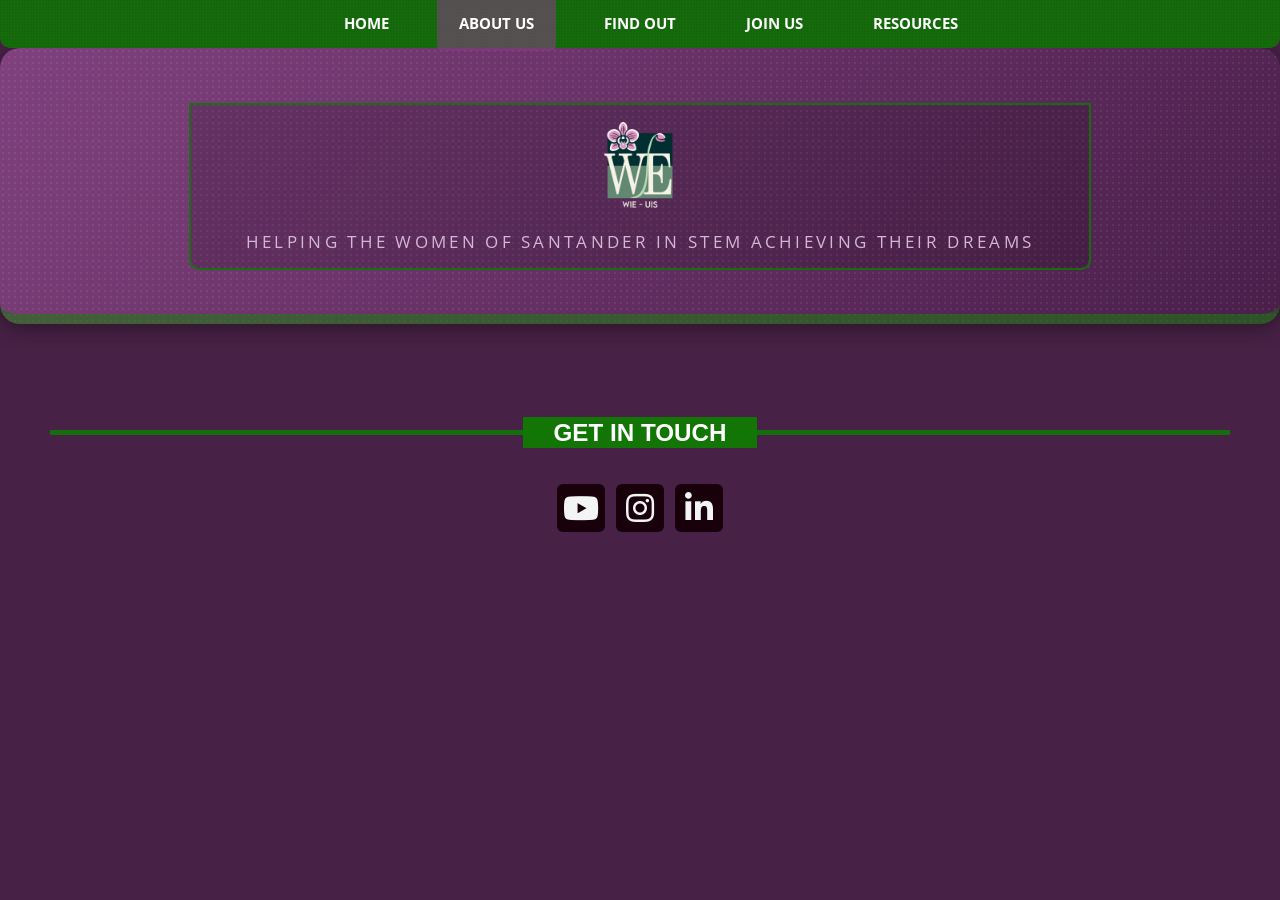
==== commit 6861a18b: "Typos and visibility issues fixed" ====
--- a/about_us.html
+++ b/about_us.html
@@ -6,7 +6,7 @@
 -->
 <html>
 	<head>
-		<title>Left Sidebar - TXT by HTML5 UP</title>
+		<title>About us - WIE UIS</title>
 		<meta charset="utf-8" />
 		<meta name="viewport" content="width=device-width, initial-scale=1, user-scalable=no" />
 		<link rel="stylesheet" href="assets/css/main.css" />
@@ -16,260 +16,28 @@
 
 			<!-- Header -->
 				<header id="header">
-					<div class="logo container">
-						<div>
-							<h1><a href="index.html" id="logo">TXT</a></h1>
-							<p>A responsive site template by HTML5 UP</p>
-						</div>
-					</div>
-				</header>
+    <div class="logo container">
+        <div class="header-box">
+            <img src="images/logo.png" alt="WIE UIS logo" id="logo">
+            <p>Helping the women of Santander in STEM achieving their dreams</p>
+        </div>
+    </div>
+</header>
 
-			<!-- Nav -->
+						<!-- Nav -->
 				<nav id="nav">
 					<ul>
-						<li><a href="index.html">Home</a></li>
-						<li>
-							<a href="#">Dropdown</a>
-							<ul>
-								<li><a href="#">Lorem ipsum dolor</a></li>
-								<li><a href="#">Magna phasellus</a></li>
-								<li>
-									<a href="#">Phasellus consequat</a>
-									<ul>
-										<li><a href="#">Lorem ipsum dolor</a></li>
-										<li><a href="#">Phasellus consequat</a></li>
-										<li><a href="#">Magna phasellus</a></li>
-										<li><a href="#">Etiam dolore nisl</a></li>
-									</ul>
-								</li>
-								<li><a href="#">Veroeros feugiat</a></li>
-							</ul>
-						</li>
-						<li class="current"><a href="left-sidebar.html">Left Sidebar</a></li>
-						<li><a href="right-sidebar.html">Right Sidebar</a></li>
-						<li><a href="no-sidebar.html">No Sidebar</a></li>
+						<li><a href="home.html">Home</a></li>
+						<li class="current"><a href="#">About us</a></li>
+						<li><a href="find_out.html">Find out</a></li>
+						<li><a href="join_us.html">Join us</a></li>
+						<li><a href="resources.html">Resources</a></li>
 					</ul>
 				</nav>
 
+
 			<!-- Main -->
-				<section id="main">
-					<div class="container">
-						<div class="row">
-							<div class="col-3 col-12-medium">
-								<div class="sidebar">
-
-									<!-- Sidebar -->
-
-										<!-- Recent Posts -->
-											<section>
-												<h2 class="major"><span>Recent Posts</span></h2>
-												<ul class="divided">
-													<li>
-														<article class="box post-summary">
-															<h3><a href="#">A Subheading</a></h3>
-															<ul class="meta">
-																<li class="icon fa-clock">6 hours ago</li>
-																<li class="icon fa-comments"><a href="#">34</a></li>
-															</ul>
-														</article>
-													</li>
-													<li>
-														<article class="box post-summary">
-															<h3><a href="#">Another Subheading</a></h3>
-															<ul class="meta">
-																<li class="icon fa-clock">9 hours ago</li>
-																<li class="icon fa-comments"><a href="#">27</a></li>
-															</ul>
-														</article>
-													</li>
-													<li>
-														<article class="box post-summary">
-															<h3><a href="#">And Another</a></h3>
-															<ul class="meta">
-																<li class="icon fa-clock">Yesterday</li>
-																<li class="icon fa-comments"><a href="#">184</a></li>
-															</ul>
-														</article>
-													</li>
-												</ul>
-												<a href="#" class="button alt">Archives</a>
-											</section>
-
-										<!-- Something -->
-											<section>
-												<h2 class="major"><span>Ipsum Dolore</span></h2>
-												<a href="#" class="image featured"><img src="images/pic03.jpg" alt="" /></a>
-												<p>
-													Donec sagittis massa et leo semper scele risque metus faucibus. Morbi congue mattis mi.
-													Phasellus sed nisl vitae risus tristique volutpat. Cras rutrum sed commodo luctus blandit.
-												</p>
-												<a href="#" class="button alt">Learn more</a>
-											</section>
-
-										<!-- Something -->
-											<section>
-												<h2 class="major"><span>Magna Feugiat</span></h2>
-												<p>
-													Rhoncus dui quis euismod. Maecenas lorem tellus, congue et condimentum ac, ullamcorper non sapien.
-													Donec sagittis massa et leo semper scele risque metus faucibus. Morbi congue mattis mi.
-													Phasellus sed nisl vitae risus tristique volutpat. Cras rutrum sed commodo luctus blandit.
-												</p>
-												<a href="#" class="button alt">Learn more</a>
-											</section>
-
-								</div>
-							</div>
-							<div class="col-9 col-12-medium imp-medium">
-								<div class="content">
-
-									<!-- Content -->
-
-										<article class="box page-content">
-
-											<header>
-												<h2>Left Sidebar</h2>
-												<p>Semper amet scelerisque metus faucibus morbi congue mattis</p>
-												<ul class="meta">
-													<li class="icon fa-clock">5 days ago</li>
-													<li class="icon fa-comments"><a href="#">1,024</a></li>
-												</ul>
-											</header>
-
-											<section>
-												<span class="image featured"><img src="images/pic05.jpg" alt="" /></span>
-												<p>
-													Phasellus quam turpis, feugiat sit amet ornare in, hendrerit in lectus.
-													Praesent semper mod quis eget mi. Etiam eu ante risus. Aliquam erat volutpat.
-													Aliquam luctus et mattis lectus sit amet pulvinar. Nam turpis nisi
-													consequat etiam lorem ipsum dolor sit amet nullam.
-												</p>
-											</section>
-
-											<section>
-												<h3>More intriguing information</h3>
-												<p>
-													Lorem ipsum dolor sit amet, consectetur adipiscing elit. Maecenas ac quam risus, at tempus
-													justo. Sed dictum rutrum massa eu volutpat. Quisque vitae hendrerit sem. Pellentesque lorem felis,
-													ultricies a bibendum id, bibendum sit amet nisl. Mauris et lorem quam. Maecenas rutrum imperdiet
-													vulputate. Nulla quis nibh ipsum, sed egestas justo. Morbi ut ante mattis orci convallis tempor.
-													Etiam a lacus a lacus pharetra porttitor quis accumsan odio. Sed vel euismod nisi. Etiam convallis
-													rhoncus dui quis euismod. Maecenas lorem tellus, congue et condimentum ac, ullamcorper non sapien
-													vulputate. Nulla quis nibh ipsum, sed egestas justo. Morbi ut ante mattis orci convallis tempor.
-													Etiam a lacus a lacus pharetra porttitor quis accumsan odio. Sed vel euismod nisi. Etiam convallis
-													rhoncus dui quis euismod. Maecenas lorem tellus, congue et condimentum ac, ullamcorper non sapien.
-													Donec sagittis massa et leo semper a scelerisque metus faucibus. Morbi congue mattis mi.
-													Phasellus sed nisl vitae risus tristique volutpat. Cras rutrum commodo luctus.
-												</p>
-												<p>
-													Phasellus odio risus, faucibus et viverra vitae, eleifend ac purus. Praesent mattis, enim
-													quis hendrerit porttitor, sapien tortor viverra magna, sit amet rhoncus nisl lacus nec arcu.
-													Suspendisse laoreet metus ut metus imperdiet interdum aliquam justo tincidunt. Mauris dolor urna,
-													fringilla vel malesuada ac, dignissim eu mi. Praesent mollis massa ac nulla pretium pretium.
-													Etiam a lacus a lacus pharetra porttitor quis accumsan odio. Sed vel euismod nisi. Etiam convallis
-													rhoncus dui quis euismod. Maecenas lorem tellus, congue et condimentum ac, ullamcorper non sapien.
-													Donec sagittis massa et leo semper a scelerisque metus faucibus. Morbi congue mattis mi.
-													Maecenas tortor mauris, consectetur pellentesque dapibus eget, tincidunt vitae arcu.
-													Vestibulum purus augue, tincidunt sit amet iaculis id, porta eu purus.
-												</p>
-											</section>
-
-											<section>
-												<h3>So in conclusion ...</h3>
-												<p>
-													Lorem ipsum dolor sit amet, consectetur adipiscing elit. Maecenas ac quam risus, at tempus
-													justo. Sed dictum rutrum massa eu volutpat. Quisque vitae hendrerit sem. Pellentesque lorem felis,
-													ultricies a bibendum id, bibendum sit amet nisl. Mauris et lorem quam. Maecenas rutrum imperdiet
-													vulputate. Nulla quis nibh ipsum, sed egestas justo. Morbi ut ante mattis orci convallis tempor.
-													Etiam a lacus a lacus pharetra porttitor quis accumsan odio. Sed vel euismod nisi. Etiam convallis
-													rhoncus dui quis euismod. Maecenas lorem tellus, congue et condimentum ac, ullamcorper non sapien.
-													Donec sagittis massa et leo semper a scelerisque metus faucibus. Morbi congue mattis mi.
-													Phasellus sed nisl vitae.
-												</p>
-												<p>
-													Suspendisse laoreet metus ut metus imperdiet interdum aliquam justo tincidunt. Mauris dolor urna,
-													fringilla vel malesuada ac, dignissim eu mi. Praesent mollis massa ac nulla pretium pretium.
-													Maecenas tortor mauris, consectetur pellentesque dapibus eget, tincidunt vitae arcu.
-													Vestibulum purus augue, tincidunt sit amet iaculis id, porta eu purus.
-												</p>
-											</section>
-
-										</article>
-
-								</div>
-							</div>
-							<div class="col-12">
-
-								<!-- Features -->
-									<section class="box features">
-										<h2 class="major"><span>A Major Heading</span></h2>
-										<div>
-											<div class="row">
-												<div class="col-3 col-6-medium col-12-small">
-
-													<!-- Feature -->
-														<section class="box feature">
-															<a href="#" class="image featured"><img src="images/pic01.jpg" alt="" /></a>
-															<h3><a href="#">A Subheading</a></h3>
-															<p>
-																Phasellus quam turpis, feugiat sit amet ornare in, a hendrerit in
-																lectus dolore. Praesent semper mod quis eget sed etiam eu ante risus.
-															</p>
-														</section>
-
-												</div>
-												<div class="col-3 col-6-medium col-12-small">
-
-													<!-- Feature -->
-														<section class="box feature">
-															<a href="#" class="image featured"><img src="images/pic02.jpg" alt="" /></a>
-															<h3><a href="#">Another Subheading</a></h3>
-															<p>
-																Phasellus quam turpis, feugiat sit amet ornare in, a hendrerit in
-																lectus dolore. Praesent semper mod quis eget sed etiam eu ante risus.
-															</p>
-														</section>
-
-												</div>
-												<div class="col-3 col-6-medium col-12-small">
-
-													<!-- Feature -->
-														<section class="box feature">
-															<a href="#" class="image featured"><img src="images/pic03.jpg" alt="" /></a>
-															<h3><a href="#">And Another</a></h3>
-															<p>
-																Phasellus quam turpis, feugiat sit amet ornare in, a hendrerit in
-																lectus dolore. Praesent semper mod quis eget sed etiam eu ante risus.
-															</p>
-														</section>
-
-												</div>
-												<div class="col-3 col-6-medium col-12-small">
-
-													<!-- Feature -->
-														<section class="box feature">
-															<a href="#" class="image featured"><img src="images/pic04.jpg" alt="" /></a>
-															<h3><a href="#">And One More</a></h3>
-															<p>
-																Phasellus quam turpis, feugiat sit amet ornare in, a hendrerit in
-																lectus dolore. Praesent semper mod quis eget sed etiam eu ante risus.
-															</p>
-														</section>
-
-												</div>
-												<div class="col-12">
-													<ul class="actions">
-														<li><a href="#" class="button large">Do Something</a></li>
-														<li><a href="#" class="button alt large">Think About It</a></li>
-													</ul>
-												</div>
-											</div>
-										</div>
-									</section>
-
-							</div>
-						</div>
-					</div>
-				</section>
+			
 
 			<!-- Footer -->
 				<footer id="footer">
@@ -277,44 +45,18 @@
 						<div class="row gtr-200">
 							<div class="col-12">
 
-								<!-- About -->
-									<section>
-										<h2 class="major"><span>What's this about?</span></h2>
-										<p>
-											This is <strong>TXT</strong>, yet another free responsive site template designed by
-											<a href="http://twitter.com/ajlkn">AJ</a> for <a href="http://html5up.net">HTML5 UP</a>. It's released under the
-											<a href="http://html5up.net/license/">Creative Commons Attribution</a> license so feel free to use it for
-											whatever you're working on (personal or commercial), just be sure to give us credit for the design.
-											That's basically it :)
-										</p>
-									</section>
-
-							</div>
-							<div class="col-12">
-
 								<!-- Contact -->
 									<section>
 										<h2 class="major"><span>Get in touch</span></h2>
 										<ul class="contact">
-											<li><a class="icon brands fa-facebook-f" href="#"><span class="label">Facebook</span></a></li>
-											<li><a class="icon brands fa-twitter" href="#"><span class="label">Twitter</span></a></li>
-											<li><a class="icon brands fa-instagram" href="#"><span class="label">Instagram</span></a></li>
-											<li><a class="icon brands fa-dribbble" href="#"><span class="label">Dribbble</span></a></li>
-											<li><a class="icon brands fa-linkedin-in" href="#"><span class="label">LinkedIn</span></a></li>
+											<li><a class="icon brands fa-youtube" href="https://www.youtube.com/@WIEUIS"><span class="label">Youtube</span></a></li>
+											<li><a class="icon brands fa-instagram" href="https://www.instagram.com/wie.uis/"><span class="label">Instagram</span></a></li>
+											<li><a class="icon brands fa-linkedin-in" href="https://www.linkedin.com/company/ieee-wie-uis/posts/"><span class="label">LinkedIn</span></a></li>
 										</ul>
 									</section>
 
 							</div>
-						</div>
-
-						<!-- Copyright -->
-							<div id="copyright">
-								<ul class="menu">
-									<li>&copy; Untitled. All rights reserved</li><li>Design: <a href="http://html5up.net">HTML5 UP</a></li>
-								</ul>
-							</div>
-
-					</div>
+						
 				</footer>
 
 		</div>
--- a/assets/css/main.css
+++ b/assets/css/main.css
@@ -2606,7 +2606,7 @@
 		}
 
 			#newsbanner .content h2 {
-				color: #19010c;
+				color: #fff;
 				font-size: 2.75em;
 				margin: 0 0 0.5em 0;
 			}
@@ -2616,7 +2616,7 @@
 				font-family: 'Open Sans Condensed', sans-serif;
 				font-weight: 700;
 				text-transform: uppercase;
-				color: #19010c;
+				color: #fff;
 				font-size: 1.35em;
 				margin: 0 0 1.25em 0;
 			}
@@ -2626,10 +2626,10 @@
 				-webkit-transition: border-color .2s ease-in-out, color .2s ease-in-out;
 				-ms-transition: border-color .2s ease-in-out, color .2s ease-in-out;
 				transition: border-color .2s ease-in-out, color .2s ease-in-out;
-				color: #19010c;
+				color: #fff;
 				background: transparent !important;
 				border: solid 4px #575d59;
-				border-color: #19010c;
+				border-color: #fff;
 				font-size: 1.5em;
 			}
 
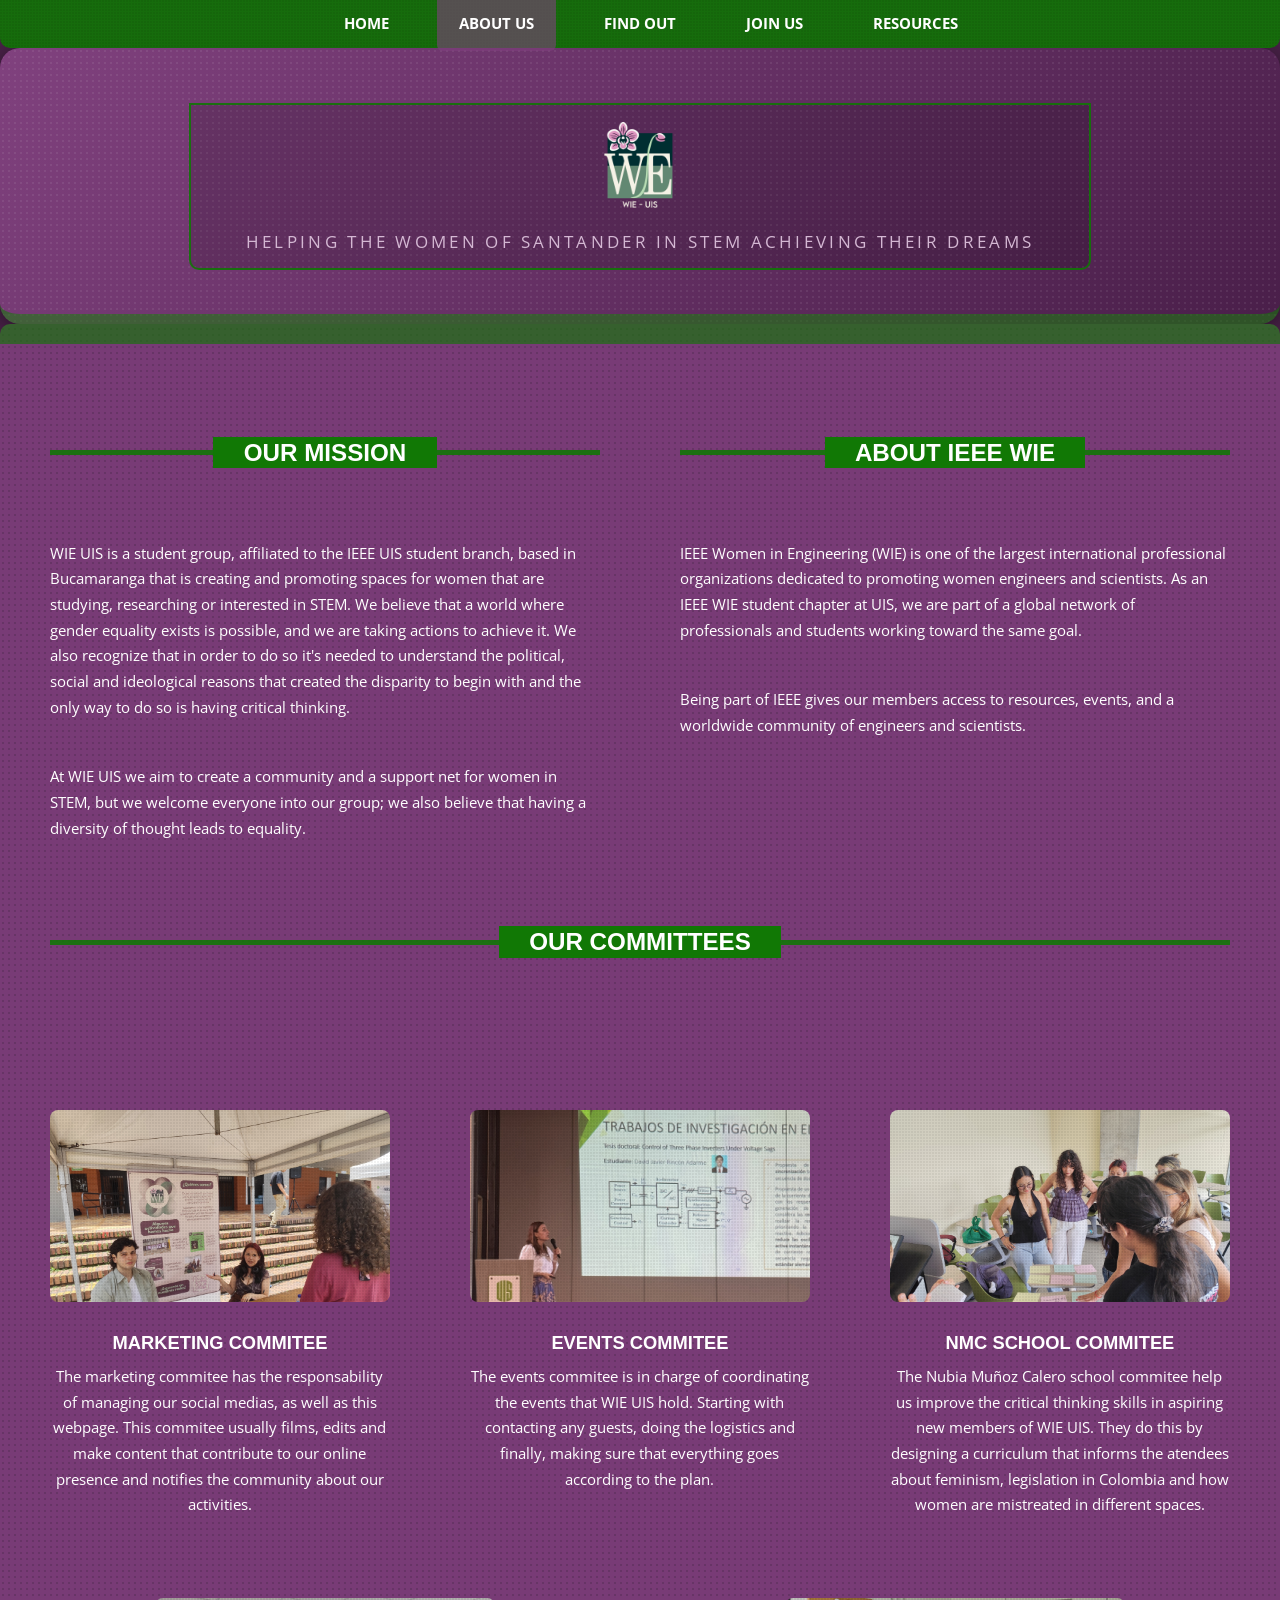
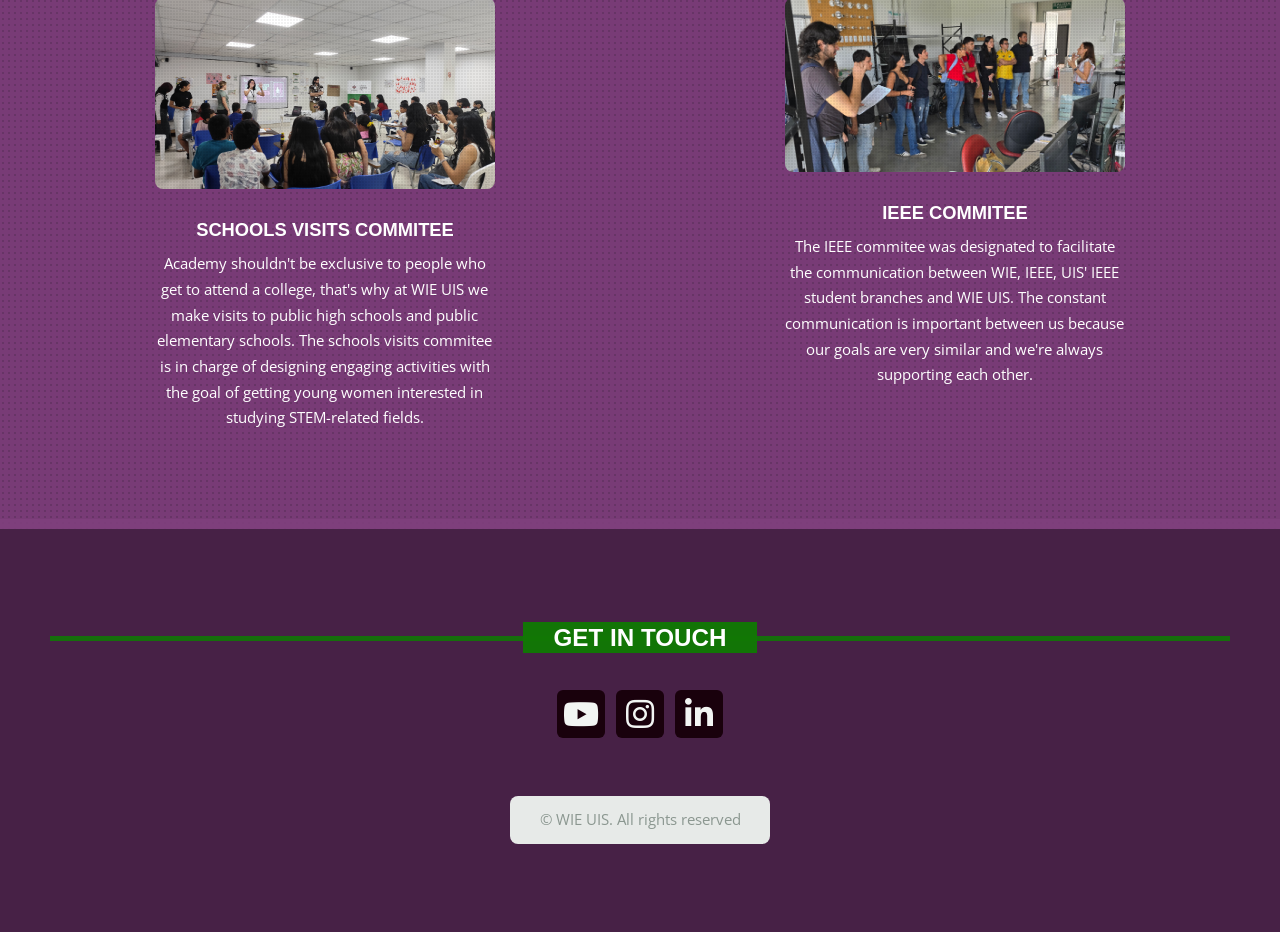
==== commit 4640de6b: "Finished about us and join us sections" ====
--- a/about_us.html
+++ b/about_us.html
@@ -1,74 +1,156 @@
 <!DOCTYPE HTML>
-<!--
-	TXT by HTML5 UP
-	html5up.net | @ajlkn
-	Free for personal and commercial use under the CCA 3.0 license (html5up.net/license)
--->
-<html>
-	<head>
-		<title>About us - WIE UIS</title>
-		<meta charset="utf-8" />
-		<meta name="viewport" content="width=device-width, initial-scale=1, user-scalable=no" />
-		<link rel="stylesheet" href="assets/css/main.css" />
-	</head>
-	<body class="is-preload">
-		<div id="page-wrapper">
+<html lang="es">
+    <head>
+        <title>About Us | WIE UIS</title>
+        <meta charset="utf-8" />
+        <meta name="viewport" content="width=device-width, initial-scale=1, user-scalable=no" />
+        <meta name="description" content="Learn about WIE UIS, our mission and our committees." />
+        <link rel="stylesheet" href="assets/css/main.css" />
+    </head>
+    <body class="is-preload">
+        <div id="page-wrapper">
 
-			<!-- Header -->
-				<header id="header">
-    <div class="logo container">
-        <div class="header-box">
-            <img src="images/logo.png" alt="WIE UIS logo" id="logo">
-            <p>Helping the women of Santander in STEM achieving their dreams</p>
+            <!-- Header -->
+            <header id="header">
+                <div class="logo container">
+                    <div class="header-box">
+                        <img src="images/logo.png" alt="WIE UIS logo" id="logo">
+                        <p>Helping the women of Santander in STEM achieving their dreams</p>
+                    </div>
+                </div>
+            </header>
+
+            <!-- Nav -->
+            <nav id="nav">
+                <ul>
+                    <li><a href="home.html">Home</a></li>
+                    <li class="current">
+                        <a href="about_us.html">About us</a>
+
+                    </li>
+                    <li><a href="find_out.html">Find out</a></li>
+                    <li><a href="join_us.html">Join us</a></li>
+                    <li><a href="#">Resources</a></li>
+                </ul>
+            </nav>
+
+            <!-- Main -->
+            <section id="main">
+                <div class="container">
+                    <div class="row gtr-200">
+
+                        <!-- Mission and IEEE side by side -->
+                        <div class="col-6 col-12-medium">
+                            <section class="box">
+                                <h2 class="major"><span>Our Mission</span></h2>
+                                <p>WIE UIS is a student group, affiliated to the IEEE UIS student branch, based in Bucamaranga that is creating and promoting spaces for women that are studying, researching or interested in STEM.
+								We believe that a world where gender equality exists is possible, and we are taking actions to achieve it. We also recognize that in order to do so it's needed to understand the political, social
+								and ideological reasons that created the disparity to begin with and the only way to do so is having critical thinking.</p>
+                                <p>At WIE UIS we aim to create a community and a support net for women in STEM, but we welcome everyone into our group; we also believe that having a diversity of thought leads to equality. 
+								</p>
+                            </section>
+                        </div>
+
+                        <div class="col-6 col-12-medium">
+                            <section class="box">
+                                <h2 class="major"><span>About IEEE WIE</span></h2>
+                                <p>IEEE Women in Engineering (WIE) is one of the largest international professional organizations dedicated to promoting women engineers and scientists. As an IEEE WIE student chapter at UIS, we are part of a global network of professionals and students working toward the same goal.</p>
+                                <p>Being part of IEEE gives our members access to resources, events, and a worldwide community of engineers and scientists.</p>
+                            </section>
+                        </div>
+
+                        <!-- Committees -->
+                        <div class="col-12">
+                            <h2 class="major"><span>Our Committees</span></h2>
+                        </div>
+
+                        <!-- Top row: 3 committees -->
+                        <div class="col-4 col-6-medium col-12-small">
+                            <section class="box feature">
+                                <a class="image featured"><img src="images/Marketing_commitee.jpg" alt="Committee 1" /></a>
+                                <h3>Marketing commitee</h3>
+                                <p>The marketing commitee has the responsability of managing our social medias, as well as this webpage.
+								This commitee usually films, edits and make content that contribute to our online presence and notifies the community about our activities.</p>
+                            </section>
+                        </div>
+
+                        <div class="col-4 col-6-medium col-12-small">
+                            <section class="box feature">
+                                <a class="image featured"><img src="images/Talks_commitee.jpg" alt="Committee 2" /></a>
+                                <h3>Events commitee</h3>
+                                <p>The events commitee is in charge of coordinating the events that WIE UIS hold. Starting with contacting any guests, doing the logistics 
+								and finally, making sure that everything goes according to the plan.</p>
+                            </section>
+                        </div>
+
+                        <div class="col-4 col-6-medium col-12-small">
+                            <section class="box feature">
+                                <a class="image featured"><img src="images/NMC_commitee.jpg" alt="Committee 3" /></a>
+                                <h3>NMC school commitee</h3>
+                                <p>The Nubia Muñoz Calero school commitee help us improve the critical thinking skills in aspiring new members of WIE UIS. They do this by designing
+								a curriculum that informs the atendees about feminism, legislation in Colombia and how women are mistreated in different spaces.</p>
+                            </section>
+                        </div>
+
+                        <!-- Bottom row: 2 committees centered -->
+                        <div class="col-1 col-12-medium"></div>
+                        <div class="col-4 col-6-medium col-12-small">
+                            <section class="box feature">
+                                <a class="image featured"><img src="images/Schools_commitee.jpg" alt="Committee 4" /></a>
+                                <h3>Schools visits commitee</h3>
+                                <p>Academy shouldn't be exclusive to people who get to attend a college, that's why at WIE UIS we make visits to public high schools and public elementary schools.
+								The schools visits commitee is in charge of designing engaging activities with the goal of getting young women interested in studying STEM-related fields.</p>
+                            </section>
+                        </div>
+
+                        <div class="col-2 col-12-medium"></div>
+
+                        <div class="col-4 col-6-medium col-12-small">
+                            <section class="box feature">
+                                <a class="image featured"><img src="images/pic05.jpg" alt="Committee 5" /></a>
+                                <h3>IEEE commitee</h3>
+                                <p>The IEEE commitee was designated to facilitate the communication between WIE, IEEE, UIS' IEEE student branches and WIE UIS. The constant communication
+									is important between us because our goals are very similar and we're always supporting each other.</p>
+                            </section>
+                        </div>
+                        <div class="col-1 col-12-medium"></div>
+
+                    </div>
+                </div>
+            </section>
+
+            <!-- Footer -->
+            <footer id="footer">
+                <div class="container">
+                    <div class="row gtr-200">
+                        <div class="col-12">
+                            <section>
+                                <h2 class="major"><span>Get in touch</span></h2>
+                                <ul class="contact">
+                                    <li><a class="icon brands fa-youtube" href="https://www.youtube.com/@WIEUIS"><span class="label">Youtube</span></a></li>
+                                    <li><a class="icon brands fa-instagram" href="https://www.instagram.com/wie.uis/"><span class="label">Instagram</span></a></li>
+                                    <li><a class="icon brands fa-linkedin-in" href="https://www.linkedin.com/company/ieee-wie-uis/posts/"><span class="label">LinkedIn</span></a></li>
+                                </ul>
+                            </section>
+                        </div>
+                    </div>
+                    <div id="copyright">
+                        <ul class="menu">
+                            <li>&copy; WIE UIS. All rights reserved</li>
+                        </ul>
+                    </div>
+                </div>
+            </footer>
+
         </div>
-    </div>
-</header>
 
-						<!-- Nav -->
-				<nav id="nav">
-					<ul>
-						<li><a href="home.html">Home</a></li>
-						<li class="current"><a href="#">About us</a></li>
-						<li><a href="find_out.html">Find out</a></li>
-						<li><a href="join_us.html">Join us</a></li>
-						<li><a href="resources.html">Resources</a></li>
-					</ul>
-				</nav>
-
-
-			<!-- Main -->
-			
-
-			<!-- Footer -->
-				<footer id="footer">
-					<div class="container">
-						<div class="row gtr-200">
-							<div class="col-12">
-
-								<!-- Contact -->
-									<section>
-										<h2 class="major"><span>Get in touch</span></h2>
-										<ul class="contact">
-											<li><a class="icon brands fa-youtube" href="https://www.youtube.com/@WIEUIS"><span class="label">Youtube</span></a></li>
-											<li><a class="icon brands fa-instagram" href="https://www.instagram.com/wie.uis/"><span class="label">Instagram</span></a></li>
-											<li><a class="icon brands fa-linkedin-in" href="https://www.linkedin.com/company/ieee-wie-uis/posts/"><span class="label">LinkedIn</span></a></li>
-										</ul>
-									</section>
-
-							</div>
-						
-				</footer>
-
-		</div>
-
-		<!-- Scripts -->
-			<script src="assets/js/jquery.min.js"></script>
-			<script src="assets/js/jquery.dropotron.min.js"></script>
-			<script src="assets/js/jquery.scrolly.min.js"></script>
-			<script src="assets/js/browser.min.js"></script>
-			<script src="assets/js/breakpoints.min.js"></script>
-			<script src="assets/js/util.js"></script>
-			<script src="assets/js/main.js"></script>
-
-	</body>
+        <!-- Scripts -->
+        <script src="assets/js/jquery.min.js"></script>
+        <script src="assets/js/jquery.dropotron.min.js"></script>
+        <script src="assets/js/jquery.scrolly.min.js"></script>
+        <script src="assets/js/browser.min.js"></script>
+        <script src="assets/js/breakpoints.min.js"></script>
+        <script src="assets/js/util.js"></script>
+        <script src="assets/js/main.js"></script>
+    </body>
 </html>
--- a/assets/css/main.css
+++ b/assets/css/main.css
@@ -2642,6 +2642,70 @@
 					color: #fff;
 					border-color: #616763;
 				}
+
+/* Join us Banner */
+
+	#joinbanner {
+		position: relative;
+		background-image: url("images/overlay.png"), url("images/overlay.png"), url("images/NMC_banner.jpg");
+		background-position: top left, top left, center center;
+		background-repeat: repeat, repeat, no-repeat;
+		background-size: auto, auto, cover;
+		z-index: 1;
+		padding: 11em 0;
+	}
+		
+
+		#joinbanner .content {
+			position: relative;
+			background-color: #6b2e6976;
+			background-image: url("images/overlay.png"), url("images/highlight.png");
+			background-position: top left, center center;
+			background-size: auto, 100% 250%;
+			background-repeat: repeat, no-repeat;
+			text-align: center;
+			margin: 0;
+			padding: 4em 0 3.5em 0;
+		}
+
+			#joinbanner .content h2 {
+				color: #fff;
+				font-size: 2.75em;
+				margin: 0 0 0.5em 0;
+			}
+
+			#joinbanner .content p {
+				display: block;
+				font-family: 'Open Sans Condensed', sans-serif;
+				font-weight: 700;
+				text-transform: uppercase;
+				color: #fff;
+				font-size: 1.35em;
+				margin: 0 0 1.25em 0;
+			}
+
+			#joinbanner .content .button {
+				-moz-transition: border-color .2s ease-in-out, color .2s ease-in-out;
+				-webkit-transition: border-color .2s ease-in-out, color .2s ease-in-out;
+				-ms-transition: border-color .2s ease-in-out, color .2s ease-in-out;
+				transition: border-color .2s ease-in-out, color .2s ease-in-out;
+				color: #fff;
+				background: transparent !important;
+				border: solid 4px #575d59;
+				border-color: #fff;
+				font-size: 1.5em;
+			}
+
+				#joinbanner .content .button:hover {
+					color: #e4e7e5;
+					border-color: rgba(87, 93, 89, 0.75);
+				}
+
+				#joinbanner .content .button:active {
+					color: #fff;
+					border-color: #616763;
+				}
+
 
 /* Main */
 
